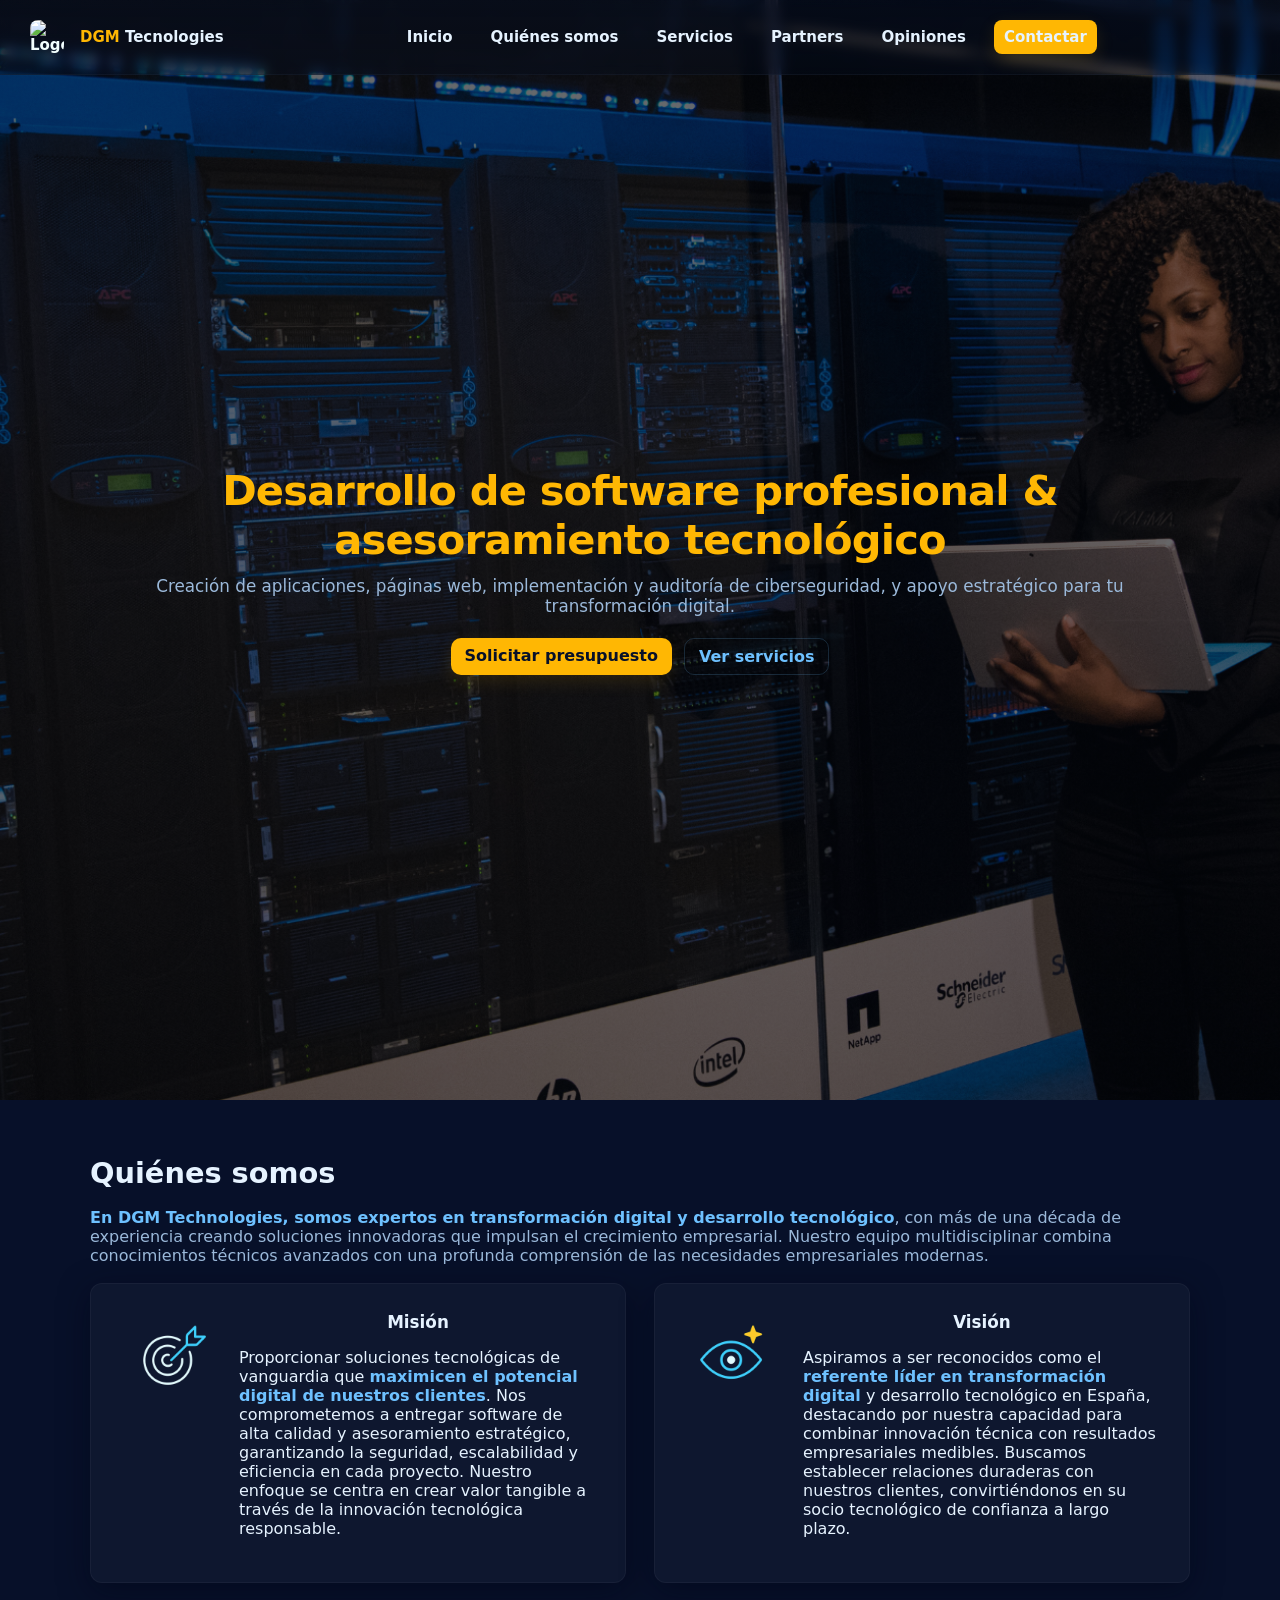
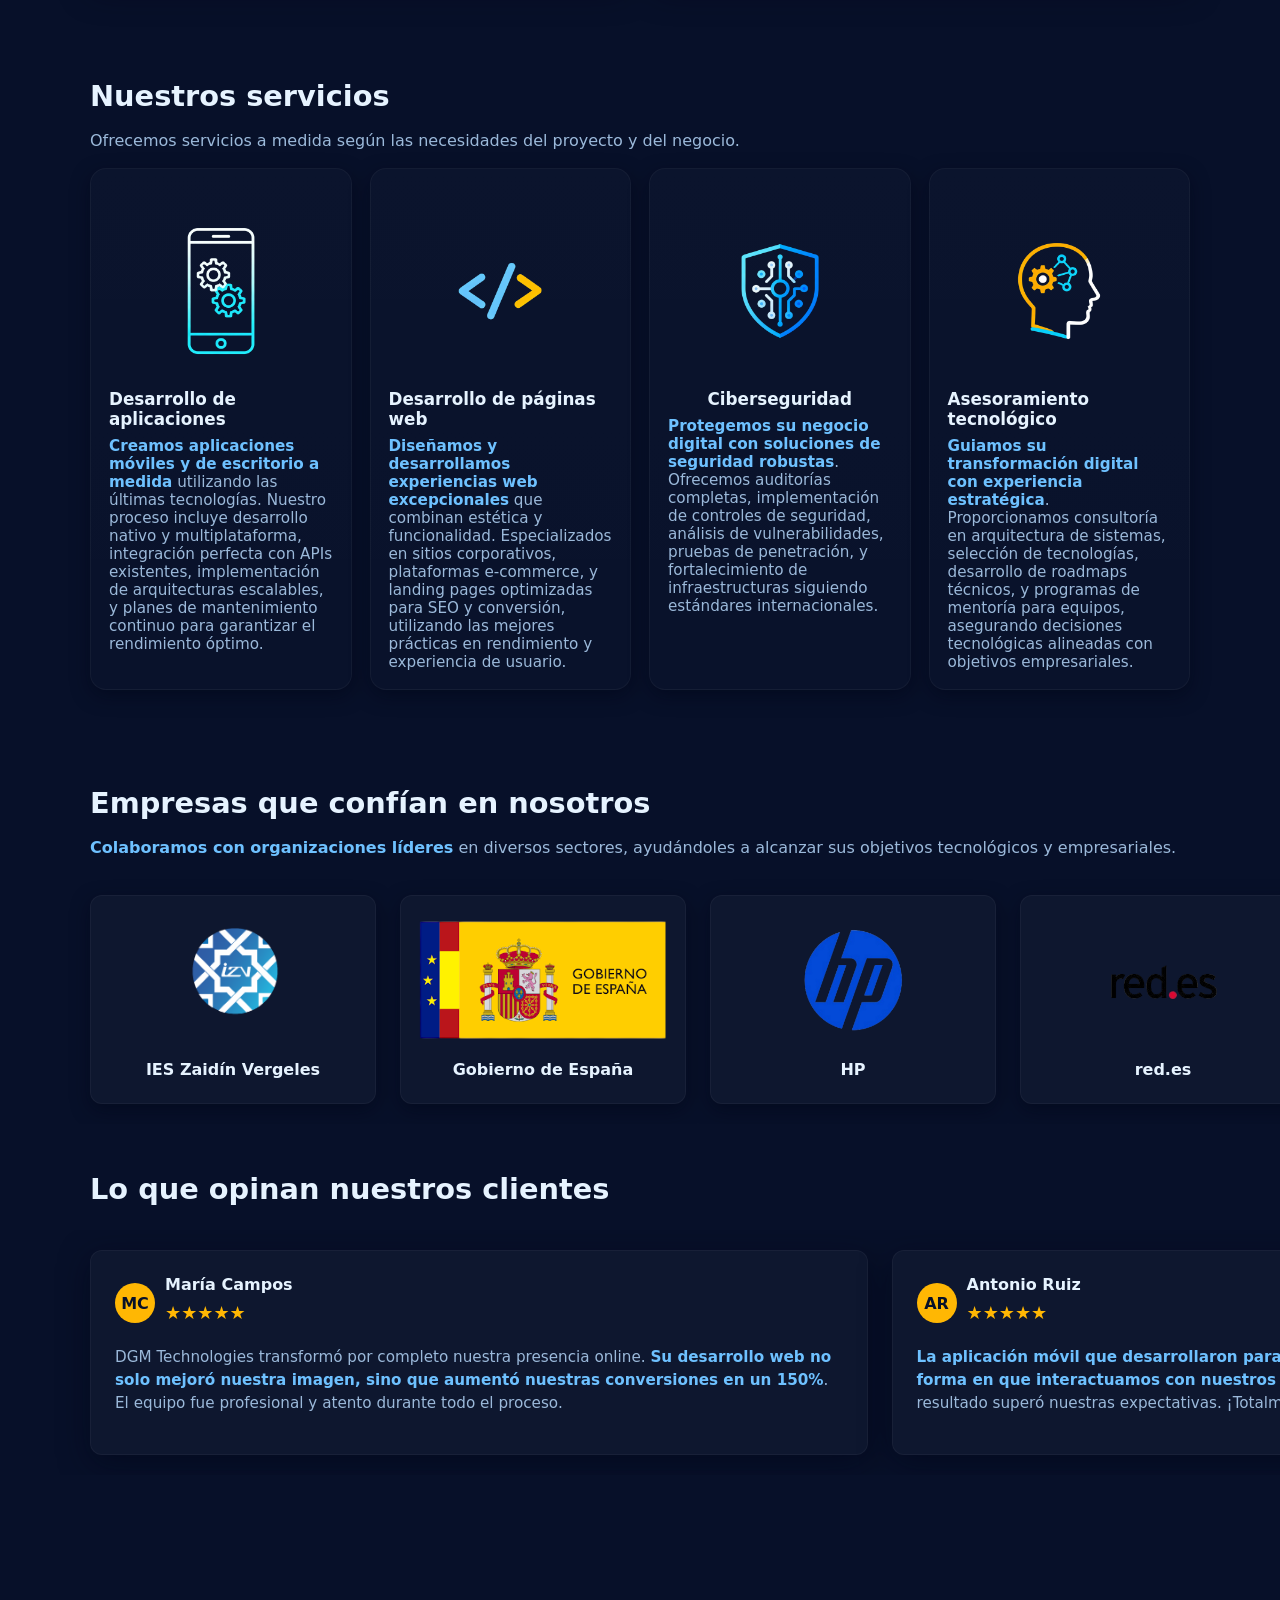
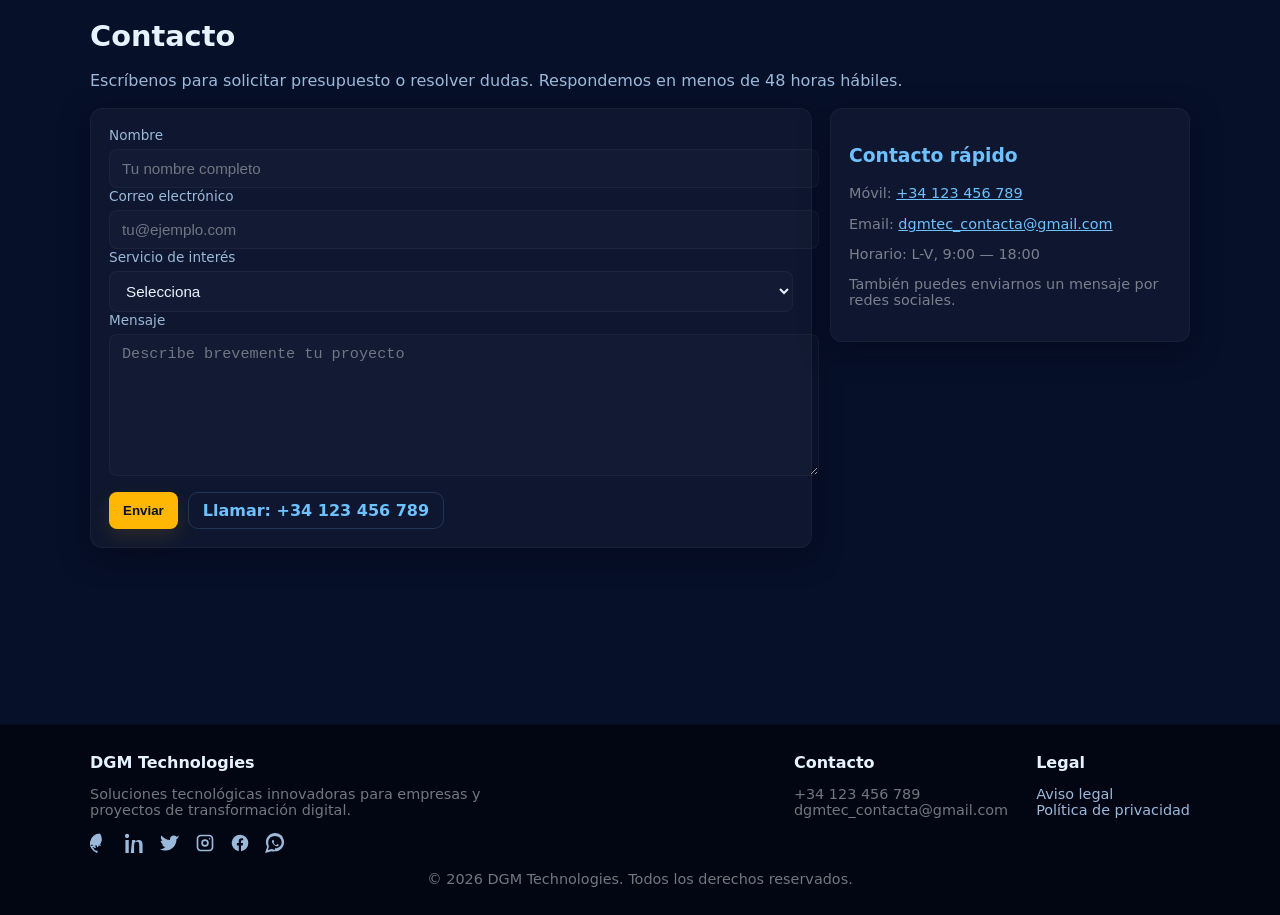
==== index.html @ 57ade490 "Se añaden animaciones en la cabecera y al hacer scroll apareceindo las secciones" ====
<!DOCTYPE html>
<html lang="es">
<head>
    <meta charset="utf-8" />
    <meta name="viewport" content="width=device-width,initial-scale=1" />
    <title>Desarrollador de Software — Servicios Profesionales</title>
    <meta name="description" content="Desarrollador de software: desarrollo de aplicaciones, páginas web, ciberseguridad y asesoramiento tecnológico."/>
    <style>
        :root{
            /* Dark theme with mustard and sky-blue accents */
            --bg: #071029;              /* profundo azul marino oscuro */
            --panel: rgba(255,255,255,0.03);
            --border: rgba(255,255,255,0.04);
            --text: #e6f3ff;           /* texto principal muy claro */
            --muted: #9bb9da;          /* texto secundario (celeste suave) */
            --accent: #ffb703;         /* mostaza (primario) */
            --accent-2: #6ec1ff;       /* celeste (secundario) */
            --brand-dark: #071029;
            font-family: Inter, system-ui, -apple-system, "Segoe UI", Roboto, "Helvetica Neue", Arial;
        }

        html { scroll-behavior: smooth; }
        body { margin:0; color:var(--text); background:var(--bg); -webkit-font-smoothing:antialiased; }

        /* NAV */
        .nav{
            position:fixed; left:0; right:0; top:0; z-index:40;
            display:flex; align-items:center; justify-content:space-between;
            padding:12px 20px;
            background: linear-gradient(180deg, rgba(7,16,36,0.55), rgba(7,16,36,0.35));
            border-bottom: 1px solid rgba(255,255,255,0.03);
            backdrop-filter: blur(6px);
        }
        .nav .brand{ display:flex; align-items:center; gap:10px; font-weight:800; color:var(--text); text-decoration:none; }
        .nav .brand img{ width:34px; height:34px; border-radius:8px; object-fit:cover; filter:brightness(1.05) saturate(0.9); }
        .nav-inner{ display:flex; gap:18px; align-items:center; }
        .nav a{ color:var(--text); text-decoration:none; padding:8px 10px; border-radius:8px; font-weight:600; font-size:15px; }
        .nav a:hover{ background: rgba(110,193,255,0.08); color:var(--accent-2); }
        .cta-btn{
            background:var(--accent); color:var(--brand-dark); padding:8px 14px; border-radius:10px; text-decoration:none; font-weight:700;
            box-shadow: 0 6px 18px rgba(255,183,3,0.12);
        }

        /* HERO */
        .hero{
            min-height:100vh; display:flex; align-items:center; justify-content:center;
            color:var(--text); text-align:center; padding:120px 20px 80px;
            background-image:
                linear-gradient(180deg, rgba(3,6,12,0.6), rgba(3,6,12,0.6)),
                url('./images/cabecera.png');
            background-size:cover; background-position:center;
            background-repeat:no-repeat;
        }
        .hero .container{ max-width:1000px; }
        .hero h1{ font-size:clamp(1.6rem,4vw,2.6rem); margin:0 0 12px; font-weight:800; letter-spacing:-0.02em; color:var(--text); }
        .hero p{ margin:0 0 22px; color:var(--muted); font-size:1.05rem; }
        .hero .actions{ display:flex; gap:12px; justify-content:center; flex-wrap:wrap; }
        .ghost-btn{
            padding:8px 14px; border-radius:10px; border:1px solid rgba(110,193,255,0.18); color:var(--accent-2); text-decoration:none;
            background: transparent; font-weight:600;
        }

        /* SECTIONS */
        main{ padding:48px 20px; max-width:1100px; margin: -40px auto 80px; color:var(--text); }
        section{ padding:48px 0; }
    h2{ margin:0 0 18px; font-size:1.8rem; color:var(--text); }
        p.lead{ color:var(--muted); margin:0 0 18px; }

        /* ABOUT */
        .about{ display:flex; gap:28px; align-items:center; flex-wrap:wrap; }
        .about .card{
            background:var(--panel); padding:28px; border-radius:12px;
            box-shadow:0 8px 30px rgba(2,6,23,0.5);
            border: 1px solid var(--border); flex:1 1 420px; color:var(--text);
            display: flex; align-items: flex-start; gap: 24px;
        }
        .about .card .card-content {
            flex: 1;
        }
        .about .card .card-logo {
            width: 96px;
            height: 96px;
            object-fit: contain;
        }

        /* SERVICES */
        .services-grid{ display:grid; grid-template-columns:repeat(auto-fit,minmax(220px,1fr)); gap:18px; }
        .service{
            background:linear-gradient(180deg, rgba(255,255,255,0.02), rgba(255,255,255,0.01));
            padding:28px 18px 18px 18px; border-radius:16px; box-shadow:0 6px 18px rgba(2,6,23,0.5);
            border:1px solid var(--border);
            display:flex; flex-direction:column; align-items:center; min-height:260px;
        }
        .service-logo{
            width:192px; height:192px; object-fit:contain; margin-bottom:2px; margin-top:-2px;
            display:block;
        }
    .service h3{ margin:0 0 8px; font-size:1.05rem; color:var(--text); }
    .card h3{ margin:0 0 8px; font-size:1.05rem; color:var(--text); text-align:center; }
        .service p{ margin:0; color:var(--muted); font-size:0.95rem; }

        /* PARTNERS */
        .partners-container {
            position: relative;
            overflow: hidden;
            padding: 20px 0;
            margin-left: calc(-50vw + 50%);
            margin-right: calc(-50vw + 50%);
            width: 100vw;
        }
        .partners-slider {
            display: flex;
            gap: 24px;
            transition: transform 0.5s ease;
            width: 100%;
            padding: 0 calc((100vw - 1100px) / 2);
        }
        .partner {
            flex: 0 0 calc(20% - 20px);
            min-width: 200px;
            background: var(--panel);
            padding: 24px;
            border-radius: 12px;
            box-shadow: 0 6px 18px rgba(2,6,23,0.5);
            border: 1px solid var(--border);
            text-align: center;
            display: flex;
            flex-direction: column;
            align-items: center;
            justify-content: center;
        }
        .partner img {
            height: 120px;
            width: auto;
            object-fit: contain;
            margin-bottom: 12px;
            transition: transform 0.3s ease;
        }
        .partner:hover img {
            transform: scale(1.05);
        }
        .partner-name {
            color: var(--text);
            font-weight: 600;
            margin-top: 8px;
        }

        @keyframes slidePartners {
            from { transform: translateX(calc(-20% * 14)); }
            to { transform: translateX(0); }
        }

        .partners-slider {
            animation: slidePartners 84s linear infinite;
        }
        .partners-slider:hover {
            animation-play-state: paused;
        }

        /* CONTACT */
        .contact-grid{ display:grid; grid-template-columns:1fr 360px; gap:18px; align-items:start; }
        form{ background:var(--panel); padding:18px; border-radius:12px; box-shadow:0 8px 28px rgba(2,6,23,0.5); border:1px solid var(--border); color:var(--text); }
        label{ display:block; font-size:0.85rem; margin-bottom:6px; color:var(--muted); }
        input, textarea, select {
            width:100%; padding:10px 12px; border:1px solid rgba(255,255,255,0.04);
            border-radius:8px; font-size:0.95rem; background: rgba(255,255,255,0.02); color:var(--text);
        }
        input::placeholder, textarea::placeholder { color: rgba(255,255,255,0.4); }
        textarea{ min-height:120px; resize:vertical; }
        .form-actions{ display:flex; gap:10px; margin-top:12px; }
        .submit{
            background:var(--accent); color:var(--brand-dark); padding:10px 14px; border-radius:8px; border:0; cursor:pointer; font-weight:700;
            box-shadow: 0 8px 20px rgba(255,183,3,0.12);
        }

        /* REVIEWS */
        .reviews-container {
            margin: 24px 0 48px;
            overflow: hidden;
            position: relative;
            margin-left: calc(-50vw + 50%);
            margin-right: calc(-50vw + 50%);
            width: 100vw;
        }
        .reviews-slider {
            display: flex;
            gap: 24px;
            padding: 20px calc((100vw - 1100px) / 2);
            transition: transform 0.5s ease;
            width: fit-content;
        }
        .review-card {
            flex: 0 0 calc(25% - 18px);
            min-width: 260px;
            background: var(--panel);
            padding: 24px;
            border-radius: 12px;
            box-shadow: 0 8px 30px rgba(2,6,23,0.5);
            border: 1px solid var(--border);
        }
        @keyframes slideReviews {
            0% { transform: translateX(0); }
            100% { transform: translateX(calc(-25% * 6 - 24px * 6)); }
        }
        .reviews-slider {
            animation: slideReviews 72s linear infinite;
        }
        .reviews-slider:hover {
            animation-play-state: paused;
        }
        .review-header {
            display: flex;
            align-items: center;
            gap: 10px;
            margin-bottom: 12px;
        }
        .review-avatar {
            width: 40px;
            height: 40px;
            border-radius: 50%;
            background: var(--accent);
            display: flex;
            align-items: center;
            justify-content: center;
            color: var(--brand-dark);
            font-weight: bold;
        }
        .review-stars {
            color: var(--accent);
            font-size: 18px;
            margin: 8px 0;
        }
        .review-text {
            color: var(--muted);
            font-size: 0.95rem;
            line-height: 1.5;
        }
        .highlight {
            color: var(--accent-2);
            font-weight: 600;
        }

        /* FOOTER */
        footer{ background:#020613; color:var(--muted); padding:28px 20px; margin-top:36px; border-top:1px solid rgba(255,255,255,0.02); }
        .footer-grid{ max-width:1100px; margin:0 auto; display:flex; gap:20px; flex-wrap:wrap; justify-content:space-between; }
        .social a{ color:var(--muted); text-decoration:none; margin-right:10px; display:inline-block; }
        .small{ color:rgba(255,255,255,0.45); font-size:0.9rem; }

        /* RESPONSIVE NAV */
        .menu-toggle{ display:none; background:transparent; border:0; color:var(--text); font-size:20px; }
        @media (max-width:880px){
            .nav-inner{ display:none; position:fixed; top:60px; right:14px; background:rgba(3,6,12,0.95); padding:12px; border-radius:10px; flex-direction:column; min-width:180px; border:1px solid rgba(255,255,255,0.03); }
            .menu-toggle{ display:block; }
            .nav.open .nav-inner{ display:flex; }
            main{ margin-top:20px; }
            .contact-grid{ grid-template-columns:1fr; }
        }

        /* Animations */
        @keyframes fadeIn {
            from {
                opacity: 0;
                filter: blur(10px);
                transform: translateY(20px);
            }
            to {
                opacity: 1;
                filter: blur(0);
                transform: translateY(0);
            }
        }

        .hero h1 {
            opacity: 0;
            animation: fadeIn 1s ease forwards;
            animation-delay: 0.5s;
        }

        .hero p {
            opacity: 0;
            animation: fadeIn 1s ease forwards;
            animation-delay: 0.8s;
        }

        .hero .actions {
            opacity: 0;
            animation: fadeIn 1s ease forwards;
            animation-delay: 1.1s;
        }

        .fade-in-section {
            opacity: 0;
            transform: translateY(30px);
            transition: opacity 2.4s ease, transform 2.4s ease;
        }

        .fade-in-section.is-visible {
            opacity: 1;
            transform: translateY(0);
        }

        /* small tweaks */
        a { color:var(--accent-2); }
        .brand-tag { color:var(--accent); font-weight:700; }
    </style>
</head>
<body>
    <header class="nav" id="top">
        <div class="nav-inner-left" style="display:flex;align-items:center;gap:12px;">
            <a class="brand" href="#home" aria-label="Inicio">
                <img src="https://images.unsplash.com/photo-1542744173-8e7e53415bb0?q=80&w=200&auto=format&fit=crop&ixlib=rb-4.0.3&s=2b7b8e18c4c3b8cb0b4b6a4f7a3e8b6d" alt="Logo">
                <span style="display:inline-block;margin-left:6px;color:var(--text)"><span style="color:var(--accent);font-weight:800">DGM</span> Tecnologies</span>
            </a>
        </div>

        <nav class="nav-inner" role="navigation" aria-label="Menú principal">
            <a href="#home">Inicio</a>
            <a href="#about">Quiénes somos</a>
            <a href="#services">Servicios</a>
            <a href="#partners">Partners</a>
            <a href="#reviews">Opiniones</a>
            <a href="#contact" class="cta-btn">Contactar</a>
        </nav>

        <div style="display:flex;gap:10px;align-items:center;">
            <button class="menu-toggle" aria-expanded="false" aria-label="Abrir menú" onclick="document.querySelector('.nav').classList.toggle('open'); toggleMenuBtn(this);">☰</button>
        </div>
    </header>

    <section id="home" class="hero" aria-label="Hero">
        <div class="container">
            <h1 style="color:var(--accent)">Desarrollo de software profesional & asesoramiento tecnológico</h1>
            <p>Creación de aplicaciones, páginas web, implementación y auditoría de ciberseguridad, y apoyo estratégico para tu transformación digital.</p>
            <div class="actions">
                <a class="cta-btn" href="#contact">Solicitar presupuesto</a>
                <a class="ghost-btn" href="#services">Ver servicios</a>
            </div>
        </div>
    </section>

    <main>
        <section id="about" aria-labelledby="about-title" class="fade-in-section">
            <h2 id="about-title">Quiénes somos</h2>
            <p class="lead"><span class="highlight" style="color:var(--accent-2)">En DGM Technologies, somos expertos en transformación digital y desarrollo tecnológico</span>, con más de una década de experiencia creando soluciones innovadoras que impulsan el crecimiento empresarial. Nuestro equipo multidisciplinar combina conocimientos técnicos avanzados con una profunda comprensión de las necesidades empresariales modernas.</p>
            <div class="about">
                <div class="card">
                    <img src="./images/mision.png" alt="Logo Misión" class="card-logo">
                    <div class="card-content">
                        <h3 style="color:var(--text)">Misión</h3>
                        <p>Proporcionar soluciones tecnológicas de vanguardia que <span class="highlight" style="color:var(--accent-2)">maximicen el potencial digital de nuestros clientes</span>. Nos comprometemos a entregar software de alta calidad y asesoramiento estratégico, garantizando la seguridad, escalabilidad y eficiencia en cada proyecto. Nuestro enfoque se centra en crear valor tangible a través de la innovación tecnológica responsable.</p>
                    </div>
                </div>
                <div class="card">
                    <img src="./images/vision.png" alt="Logo Visión" class="card-logo">
                    <div class="card-content">
                        <h3 style="color:var(--text)">Visión</h3>
                        <p>Aspiramos a ser reconocidos como el <span class="highlight" style="color:var(--accent-2)">referente líder en transformación digital</span> y desarrollo tecnológico en España, destacando por nuestra capacidad para combinar innovación técnica con resultados empresariales medibles. Buscamos establecer relaciones duraderas con nuestros clientes, convirtiéndonos en su socio tecnológico de confianza a largo plazo.</p>
                    </div>
                </div>
            </div>
        </section>

        <section id="services" aria-labelledby="services-title" class="fade-in-section">
                <h2 id="services-title">Nuestros servicios</h2>
            <p class="lead">Ofrecemos servicios a medida según las necesidades del proyecto y del negocio.</p>
            <div class="services-grid">
                <article class="service" aria-labelledby="s1">
                    <img src="./images/logo_app.png" alt="Logo Desarrollo de aplicaciones" class="service-logo" />
                    <h3 id="s1">Desarrollo de aplicaciones</h3>
                    <p><span class="highlight" style="color:var(--accent-2)">Creamos aplicaciones móviles y de escritorio a medida</span> utilizando las últimas tecnologías. Nuestro proceso incluye desarrollo nativo y multiplataforma, integración perfecta con APIs existentes, implementación de arquitecturas escalables, y planes de mantenimiento continuo para garantizar el rendimiento óptimo.</p>
                </article>
                <article class="service" aria-labelledby="s2">
                    <img src="./images/logo_web.png" alt="Logo Desarrollo de páginas web" class="service-logo" />
                    <h3 id="s2">Desarrollo de páginas web</h3>
                    <p><span class="highlight" style="color:var(--accent-2)">Diseñamos y desarrollamos experiencias web excepcionales</span> que combinan estética y funcionalidad. Especializados en sitios corporativos, plataformas e-commerce, y landing pages optimizadas para SEO y conversión, utilizando las mejores prácticas en rendimiento y experiencia de usuario.</p>
                </article>
                <article class="service" aria-labelledby="s3">
                    <img src="./images/logo_seg.png" alt="Logo Ciberseguridad" class="service-logo" />
                    <h3 id="s3">Ciberseguridad</h3>
                    <p><span class="highlight" style="color:var(--accent-2)">Protegemos su negocio digital con soluciones de seguridad robustas</span>. Ofrecemos auditorías completas, implementación de controles de seguridad, análisis de vulnerabilidades, pruebas de penetración, y fortalecimiento de infraestructuras siguiendo estándares internacionales.</p>
                </article>
                <article class="service" aria-labelledby="s4">
                    <img src="./images/logo_aseso.png" alt="Logo Asesoramiento tecnológico" class="service-logo" />
                    <h3 id="s4">Asesoramiento tecnológico</h3>
                    <p><span class="highlight" style="color:var(--accent-2)">Guiamos su transformación digital con experiencia estratégica</span>. Proporcionamos consultoría en arquitectura de sistemas, selección de tecnologías, desarrollo de roadmaps técnicos, y programas de mentoría para equipos, asegurando decisiones tecnológicas alineadas con objetivos empresariales.</p>
                </article>
            </div>
        </section>

        <section id="partners" aria-labelledby="partners-title" class="fade-in-section">
            <h2 id="partners-title">Empresas que confían en nosotros</h2>
            <p class="lead"><span class="highlight" style="color:var(--accent-2)">Colaboramos con organizaciones líderes</span> en diversos sectores, ayudándoles a alcanzar sus objetivos tecnológicos y empresariales.</p>
            <div class="partners-container">
                <div class="partners-slider">
                    <!-- Original partners -->
                    <div class="partner">
                        <img src="./images/zv.png" alt="IES Zaidín Vergeles">
                        <div class="partner-name">IES Zaidín Vergeles</div>
                    </div>
                    <div class="partner">
                        <img src="./images/gob.png" alt="Gobierno de España">
                        <div class="partner-name">Gobierno de España</div>
                    </div>
                    <div class="partner">
                        <img src="./images/hp.png" alt="HP">
                        <div class="partner-name">HP</div>
                    </div>
                    <div class="partner">
                        <img src="./images/red.png" alt="red.es">
                        <div class="partner-name">red.es</div>
                    </div>
                    <div class="partner">
                        <img src="./images/ugr.png" alt="UGR">
                        <div class="partner-name">UGR</div>
                    </div>
                    <div class="partner">
                        <img src="./images/mercadona.png" alt="Mercadona">
                        <div class="partner-name">Mercadona</div>
                    </div>
                    <div class="partner">
                        <img src="./images/movistar.png" alt="Movistar">
                        <div class="partner-name">Movistar</div>
                    </div>
                    <div class="partner">
                        <img src="./images/xataca.png" alt="Xataca">
                        <div class="partner-name">Xataca</div>
                    </div>
                    <div class="partner">
                        <img src="./images/aws.png" alt="AWS">
                        <div class="partner-name">AWS</div>
                    </div>
                    <div class="partner">
                        <img src="./images/avast.png" alt="Avast">
                        <div class="partner-name">Avast</div>
                    </div>
                    <div class="partner">
                        <img src="./images/cisco.png" alt="Cisco">
                        <div class="partner-name">Cisco</div>
                    </div>
                    <div class="partner">
                        <img src="./images/intel.png" alt="Intel">
                        <div class="partner-name">Intel</div>
                    </div>
                    <div class="partner">
                        <img src="./images/tsystems.png" alt="T-Systems">
                        <div class="partner-name">T-Systems</div>
                    </div>
                    <div class="partner">
                        <img src="./images/prosegur.png" alt="Prosegur Alarmas">
                        <div class="partner-name">Prosegur Alarmas</div>
                    </div>
                    <!-- Duplicate first few partners for smooth infinite scroll -->
                    <div class="partner">
                        <img src="./images/zv.png" alt="IES Zaidín Vergeles">
                        <div class="partner-name">IES Zaidín Vergeles</div>
                    </div>
                    <div class="partner">
                        <img src="./images/gob.png" alt="Gobierno de España">
                        <div class="partner-name">Gobierno de España</div>
                    </div>
                    <div class="partner">
                        <img src="./images/hp.png" alt="HP">
                        <div class="partner-name">HP</div>
                    </div>
                    <div class="partner">
                        <img src="./images/red.png" alt="red.es">
                        <div class="partner-name">red.es</div>
                    </div>
                </div>
            </div>

            <h2 id="reviews" style="margin-top: 48px;">Lo que opinan nuestros clientes</h2>
            <div class="reviews-container">
                <div class="reviews-slider">
                    <div class="review-card">
                        <div class="review-header">
                            <div class="review-avatar">MC</div>
                            <div>
                                <strong>María Campos</strong>
                                <div class="review-stars">★★★★★</div>
                            </div>
                        </div>
                        <p class="review-text">DGM Technologies transformó por completo nuestra presencia online. <span class="highlight">Su desarrollo web no solo mejoró nuestra imagen, sino que aumentó nuestras conversiones en un 150%</span>. El equipo fue profesional y atento durante todo el proceso.</p>
                    </div>
                    <div class="review-card">
                        <div class="review-header">
                            <div class="review-avatar">AR</div>
                            <div>
                                <strong>Antonio Ruiz</strong>
                                <div class="review-stars">★★★★★</div>
                            </div>
                        </div>
                        <p class="review-text"><span class="highlight">La aplicación móvil que desarrollaron para nuestra empresa ha revolucionado la forma en que interactuamos con nuestros clientes</span>. El proceso fue transparente y el resultado superó nuestras expectativas. ¡Totalmente recomendados!</p>
                    </div>
                    <div class="review-card">
                        <div class="review-header">
                            <div class="review-avatar">LP</div>
                            <div>
                                <strong>Laura Pérez</strong>
                                <div class="review-stars">★★★★½</div>
                            </div>
                        </div>
                        <p class="review-text">Su servicio de ciberseguridad es excepcional. <span class="highlight">Identificaron vulnerabilidades críticas que no habíamos detectado y nos ayudaron a implementar medidas de protección efectivas</span>. Su experiencia en seguridad es invaluable.</p>
                    </div>
                    <div class="review-card">
                        <div class="review-header">
                            <div class="review-avatar">JM</div>
                            <div>
                                <strong>José Martínez</strong>
                                <div class="review-stars">★★★★★</div>
                            </div>
                        </div>
                        <p class="review-text">El asesoramiento tecnológico de DGM Tec fue crucial para nuestra transformación digital. <span class="highlight">Sus recomendaciones nos ayudaron a optimizar procesos y reducir costos operativos en un 30%</span>. Su visión estratégica es extraordinaria.</p>
                    </div>
                    <div class="review-card">
                        <div class="review-header">
                            <div class="review-avatar">PL</div>
                            <div>
                                <strong>Patricia López</strong>
                                <div class="review-stars">★★★☆☆</div>
                            </div>
                        </div>
                        <p class="review-text"><span class="highlight">Un equipo comprometido con resultados, aunque algunos procesos tomaron más tiempo del esperado</span>. La calidad del trabajo es buena pero la planificación podría mejorar.</p>
                    </div>
                    <div class="review-card">
                        <div class="review-header">
                            <div class="review-avatar">RV</div>
                            <div>
                                <strong>Roberto Vázquez</strong>
                                <div class="review-stars">★★★☆☆</div>
                            </div>
                        </div>
                        <p class="review-text">Buenos resultados en general, con <span class="highlight">espacio para mejorar en tiempos de entrega y comunicación durante el desarrollo</span>. El producto final cumple con lo esperado.</p>
                    </div>
                    <!-- Duplicate cards for smooth infinite scroll -->
                    <div class="review-card">
                        <div class="review-header">
                            <div class="review-avatar">MC</div>
                            <div>
                                <strong>María Campos</strong>
                                <div class="review-stars">★★★★★</div>
                            </div>
                        </div>
                        <p class="review-text">DGM Technologies transformó por completo nuestra presencia online. <span class="highlight">Su desarrollo web no solo mejoró nuestra imagen, sino que aumentó nuestras conversiones en un 150%</span>. El equipo fue profesional y atento durante todo el proceso.</p>
                    </div>
                    <div class="review-card">
                        <div class="review-header">
                            <div class="review-avatar">AR</div>
                            <div>
                                <strong>Antonio Ruiz</strong>
                                <div class="review-stars">★★★★★</div>
                            </div>
                        </div>
                        <p class="review-text"><span class="highlight">La aplicación móvil que desarrollaron para nuestra empresa ha revolucionado la forma en que interactuamos con nuestros clientes</span>. El proceso fue transparente y el resultado superó nuestras expectativas. ¡Totalmente recomendados!</p>
                    </div>
                    <div class="review-card">
                        <div class="review-header">
                            <div class="review-avatar">LP</div>
                            <div>
                                <strong>Laura Pérez</strong>
                                <div class="review-stars">★★★★½</div>
                            </div>
                        </div>
                        <p class="review-text">Su servicio de ciberseguridad es excepcional. <span class="highlight">Identificaron vulnerabilidades críticas que no habíamos detectado y nos ayudaron a implementar medidas de protección efectivas</span>. Su experiencia en seguridad es invaluable.</p>
                    </div>
                </div>
            </div>
        </section>

        <section id="contact" aria-labelledby="contact-title" class="fade-in-section">
            <h2 id="contact-title">Contacto</h2>
            <p class="lead">Escríbenos para solicitar presupuesto o resolver dudas. Respondemos en menos de 48 horas hábiles.</p>

            <div class="contact-grid">
                <form onsubmit="handleSubmit(event)" aria-label="Formulario de contacto">
                    <label for="name">Nombre</label>
                    <input id="name" name="name" required placeholder="Tu nombre completo">

                    <label for="email">Correo electrónico</label>
                    <input id="email" name="email" type="email" required placeholder="tu@ejemplo.com">

                    <label for="service">Servicio de interés</label>
                    <select id="service" name="service" required>
                        <option value="">Selecciona</option>
                        <option>Desarrollo de aplicaciones</option>
                        <option>Desarrollo web</option>
                        <option>Ciberseguridad</option>
                        <option>Asesoramiento tecnológico</option>
                    </select>

                    <label for="message">Mensaje</label>
                    <textarea id="message" name="message" placeholder="Describe brevemente tu proyecto" required></textarea>

                    <div class="form-actions">
                        <button type="submit" class="submit">Enviar</button>
                        <a class="ghost-btn" href="tel:+34123456789">Llamar: +34 123 456 789</a>
                    </div>
                </form>

                <aside style="background:var(--panel); padding:18px; border-radius:12px; box-shadow:0 8px 28px rgba(2,6,23,0.5); border:1px solid var(--border);">
                    <h3 style="color:var(--accent-2)">Contacto rápido</h3>
                    <p class="small">Móvil: <a href="tel:+34123456789">+34 123 456 789</a></p>
                    <p class="small">Email: <a href="mailto:dgmtec_contacta@gmail.com">dgmtec_contacta@gmail.com</a></p>
                    <p class="small">Horario: L-V, 9:00 — 18:00</p>
                    <p style="margin-top:10px;" class="small">También puedes enviarnos un mensaje por redes sociales.</p>
                </aside>
            </div>
        </section>
    </main>

    <footer>
        <div class="footer-grid">
            <div style="max-width:420px;">
                <strong style="color:var(--text);">DGM Technologies</strong>
                <p class="small">Soluciones tecnológicas innovadoras para empresas y proyectos de transformación digital.</p>
                <div class="social" aria-label="Redes sociales">
                    <a href="#" aria-label="GitHub">
                        <svg width="20" height="20" viewBox="0 0 24 24" fill="currentColor" style="vertical-align:middle; color:var(--muted)"><path d="M12 .5a12 12 0 00-3.8 23.4c.6.1.8-.3.8-.6v-2.2c-3.3.7-4-1.6-4-1.6-.6-1.5-1.4-1.9-1.4-1.9-1.1-.8.1-.8.1-.8 1.2.1 1.9 1.2 1.9 1.2 1 .1 1.6-.8 1.9-1.3-.7-.1-1.5-.4-1.5-1.7 0-.4.1-.7.3-1-.3-.1-1.1-.4-2.3.9 0 0-.7-.2-2.2.9 0 0-.5-.2-.1-1.6 0 0 1.5-.5 3 .9 0 0 1.2-.1 2.5-.1s2.5.1 2.5.1c1.5-1.4 3-.9 3-.9.4 1.4-.1 1.6-.1 1.6-1.5-1.1-2.2-.9-2.2-.9-1.2-1.3-2-1-2.3-.9.2.3.3.6.3 1v1.5c0 .3.2.7.8.6A12 12 0 0012 .5z"/></svg>
                    </a>
                    <a href="#" aria-label="LinkedIn">
                        <svg width="20" height="20" viewBox="0 0 24 24" fill="currentColor" style="vertical-align:middle; color:var(--muted)"><path d="M4.98 3.5c0 1.38-1.12 2.5-2.5 2.5S0 4.88 0 3.5 1.12 1 2.5 1 4.98 2.12 4.98 3.5zM.5 8.5h4V24h-4zM8.5 8.5h3.84v2.12h.06c.54-1 1.86-2.12 3.84-2.12 4.1 0 4.86 2.7 4.86 6.21V24h-4V15.3c0-2.07-.04-4.74-2.88-4.74-2.88 0-3.32 2.24-3.32 4.57V24h-4z"/></svg>
                    </a>
                    <a href="#" aria-label="Twitter">
                        <svg width="20" height="20" viewBox="0 0 24 24" fill="currentColor" style="vertical-align:middle; color:var(--muted)"><path d="M23 3a10.9 10.9 0 01-3.14 1.53A4.48 4.48 0 0016.5 3c-2.5 0-4.5 2-4.5 4.5 0 .35.04.7.1 1.03C8.1 8.4 4.3 6.4 1.7 3.1c-.38.65-.6 1.42-.6 2.23 0 1.54.78 2.9 1.98 3.7A4.48 4.48 0 01.8 9.2v.05c0 2.16 1.54 3.97 3.6 4.38-.35.1-.72.14-1.1.14-.27 0-.54-.03-.8-.07.54 1.7 2.1 2.94 3.94 2.97A9 9 0 010 19.54 12.7 12.7 0 006.9 21c8.28 0 12.82-6.85 12.82-12.8 0-.2 0-.4-.02-.6A9.2 9.2 0 0023 3z"/></svg>
                    </a>
                    <a href="#" aria-label="Instagram">
                        <svg width="20" height="20" viewBox="0 0 24 24" fill="currentColor" style="vertical-align:middle; color:var(--muted)"><path d="M7 2C4.24 2 2 4.24 2 7v10c0 2.76 2.24 5 5 5h10c2.76 0 5-2.24 5-5V7c0-2.76-2.24-5-5-5H7zm10 2c1.66 0 3 1.34 3 3v10c0 1.66-1.34 3-3 3H7c-1.66 0-3-1.34-3-3V7c0-1.66 1.34-3 3-3h10zM12 7.5a4.5 4.5 0 100 9 4.5 4.5 0 000-9zm0 2a2.5 2.5 0 110 5 2.5 2.5 0 010-5zM17.5 6a.9.9 0 100 1.8.9.9 0 000-1.8z"/></svg>
                    </a>
                    <a href="#" aria-label="Facebook">
                        <svg width="20" height="20" viewBox="0 0 24 24" fill="currentColor" style="vertical-align:middle; color:var(--muted)"><path d="M22 12a10 10 0 10-11.5 9.9v-7h-2.2V12h2.2V9.8c0-2.2 1.3-3.4 3.3-3.4.95 0 1.95.17 1.95.17v2.15h-1.1c-1.08 0-1.42.67-1.42 1.35V12h2.42l-.39 2.9h-2.03v7A10 10 0 0022 12z"/></svg>
                    </a>
                    <a href="#" aria-label="WhatsApp">
                        <svg width="20" height="20" viewBox="0 0 24 24" fill="currentColor" style="vertical-align:middle; color:var(--muted)"><path d="M20.52 3.48A11.86 11.86 0 0012 .1C6.16.1 1.1 5.18 1.1 11c0 1.93.5 3.82 1.45 5.5L0 24l7.7-2.02A11.85 11.85 0 0012 22C17.84 22 22.9 16.92 22.9 11c0-1.87-.5-3.66-1.38-5.02zM12 20.2c-1.3 0-2.57-.34-3.68-.98l-.26-.16-4.58 1.2 1.24-4.46-.17-.29A8.05 8.05 0 013.9 11c0-4.12 3.35-7.5 8.1-7.5 2.16 0 4.18.82 5.72 2.31A7.8 7.8 0 0120 11c0 4.09-3.35 7.2-8 7.2zM16.3 14.1c-.22-.11-1.3-.64-1.5-.71-.2-.08-.34-.11-.48.11-.13.22-.5.71-.61.86-.11.15-.22.17-.43.06-.22-.11-.91-.33-1.74-1.07-.64-.57-1.07-1.28-1.19-1.5-.12-.22-.01-.34.1-.45.1-.09.22-.22.33-.33.11-.11.15-.19.22-.32.07-.13.03-.25-.02-.36-.06-.11-.48-1.16-.66-1.59-.17-.43-.35-.37-.48-.38-.12-.01-.26-.01-.4-.01-.13 0-.34.05-.52.25-.18.2-.69.67-.69 1.64s.71 1.9.81 2.04c.11.15 1.4 2.2 3.4 3.08 2.01.88 2.01.59 2.38.55.36-.05 1.3-.53 1.49-1.04.19-.5.19-.92.13-1.04-.06-.12-.22-.17-.44-.28z"/></svg>
                    </a>
                </div>
            </div>

            <div style="display:flex;gap:28px;flex-wrap:wrap;">
                <div>
                    <strong style="color:var(--text)">Contacto</strong>
                    <p class="small">+34 123 456 789<br>dgmtec_contacta@gmail.com</p>
                </div>
                <div>
                    <strong style="color:var(--text)">Legal</strong>
                    <p class="small"><a href="#" style="color:var(--muted);text-decoration:none;">Aviso legal</a><br><a href="#" style="color:var(--muted);text-decoration:none;">Política de privacidad</a></p>
                </div>
            </div>
        </div>
        <div style="text-align:center; margin-top:18px;" class="small">© <span id="year"></span> DGM Technologies. Todos los derechos reservados.</div>
    </footer>

    <script>
        // Toggle mobile menu button aria state
        function toggleMenuBtn(btn){
            const expanded = btn.getAttribute('aria-expanded') === 'true';
            btn.setAttribute('aria-expanded', !expanded);
        }

        // Simple submit handler (placeholder) — reemplazar con integración real.
        function handleSubmit(e){
            e.preventDefault();
            const form = e.target;
            const name = form.name.value.trim();
            const service = form.service.value;
            alert('Gracias ' + (name||'') + '. Tu mensaje ha sido recibido. Seleccionaste: ' + service);
            form.reset();
            location.hash = '#contact';
        }

        // Scroll animation
        function checkFadeElements() {
            const sections = document.querySelectorAll('.fade-in-section');
            sections.forEach(section => {
                const sectionTop = section.getBoundingClientRect().top;
                const windowHeight = window.innerHeight;
                
                if (sectionTop < windowHeight * 0.85) {
                    section.classList.add('is-visible');
                }
            });
        }

        // Check elements on load and scroll
        window.addEventListener('load', checkFadeElements);
        window.addEventListener('scroll', checkFadeElements);

        // Set year in footer
        document.getElementById('year').textContent = new Date().getFullYear();
    </script>
</body>
</html>
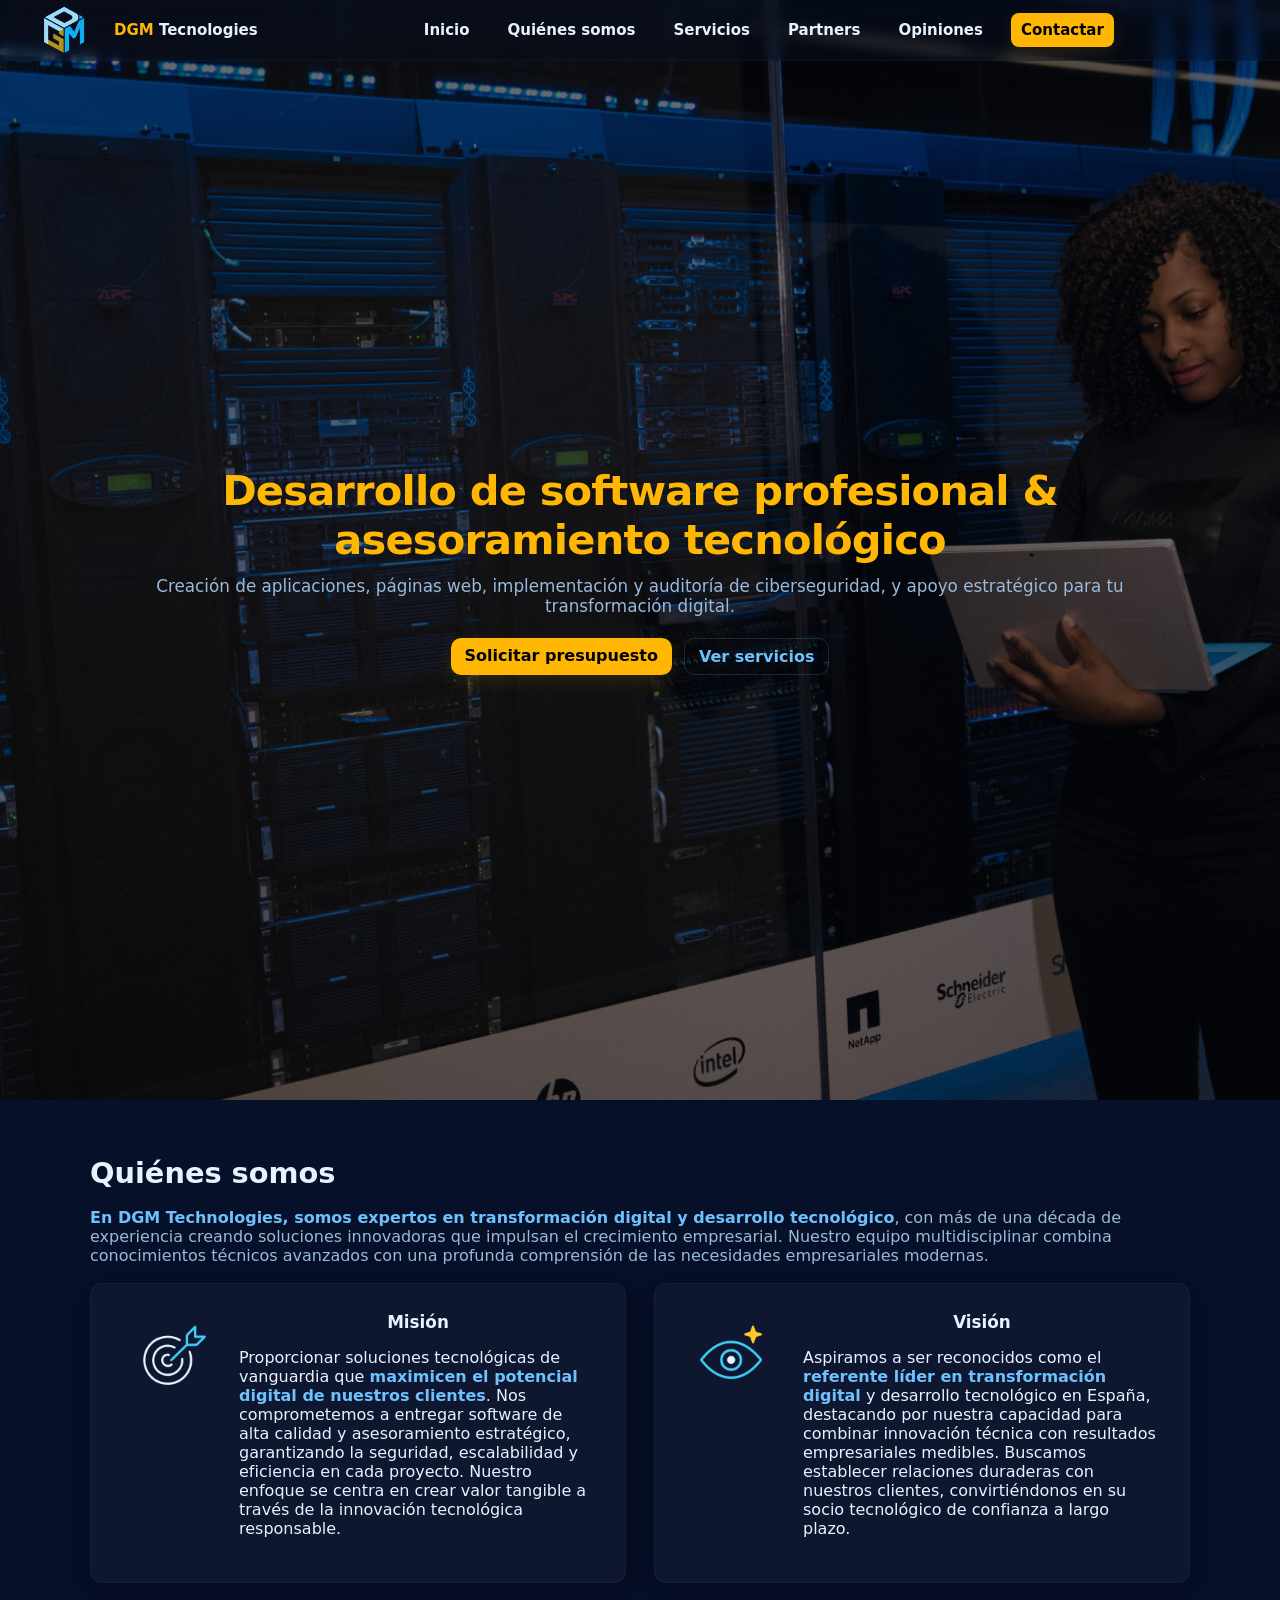
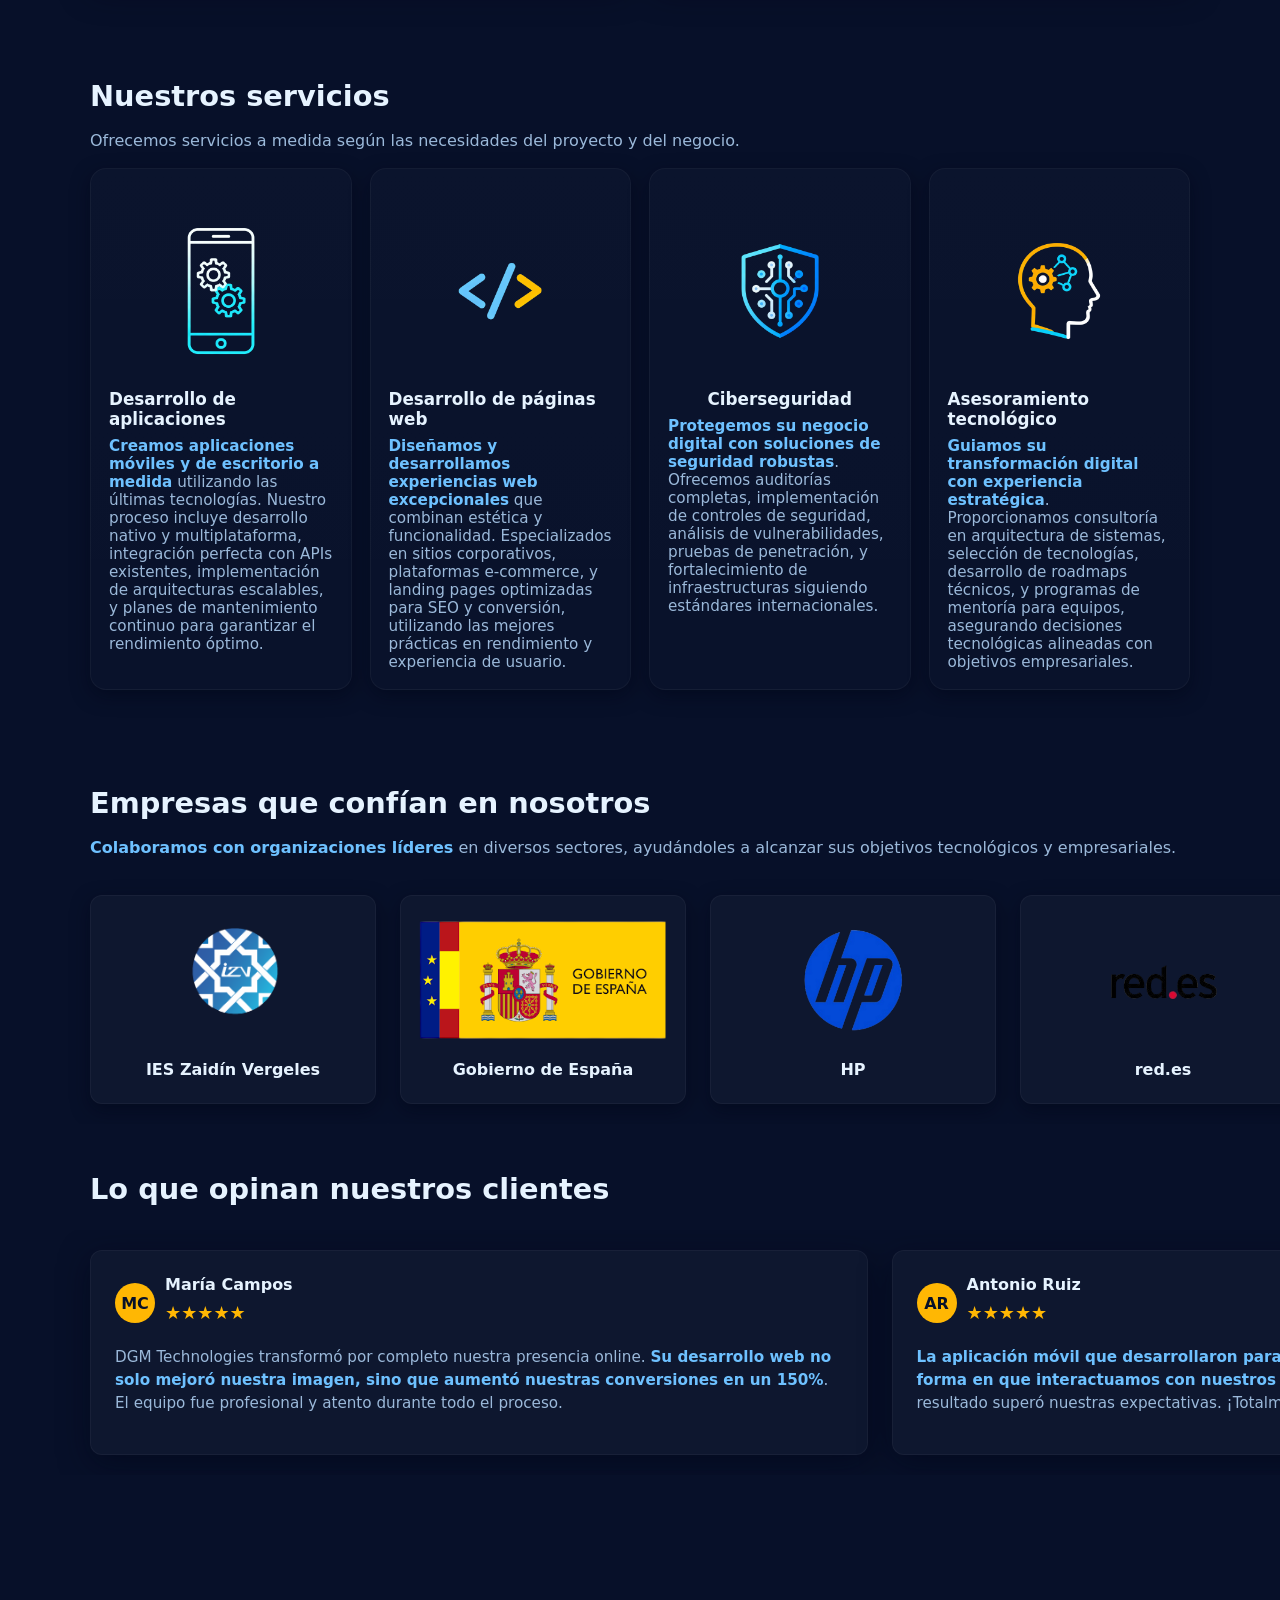
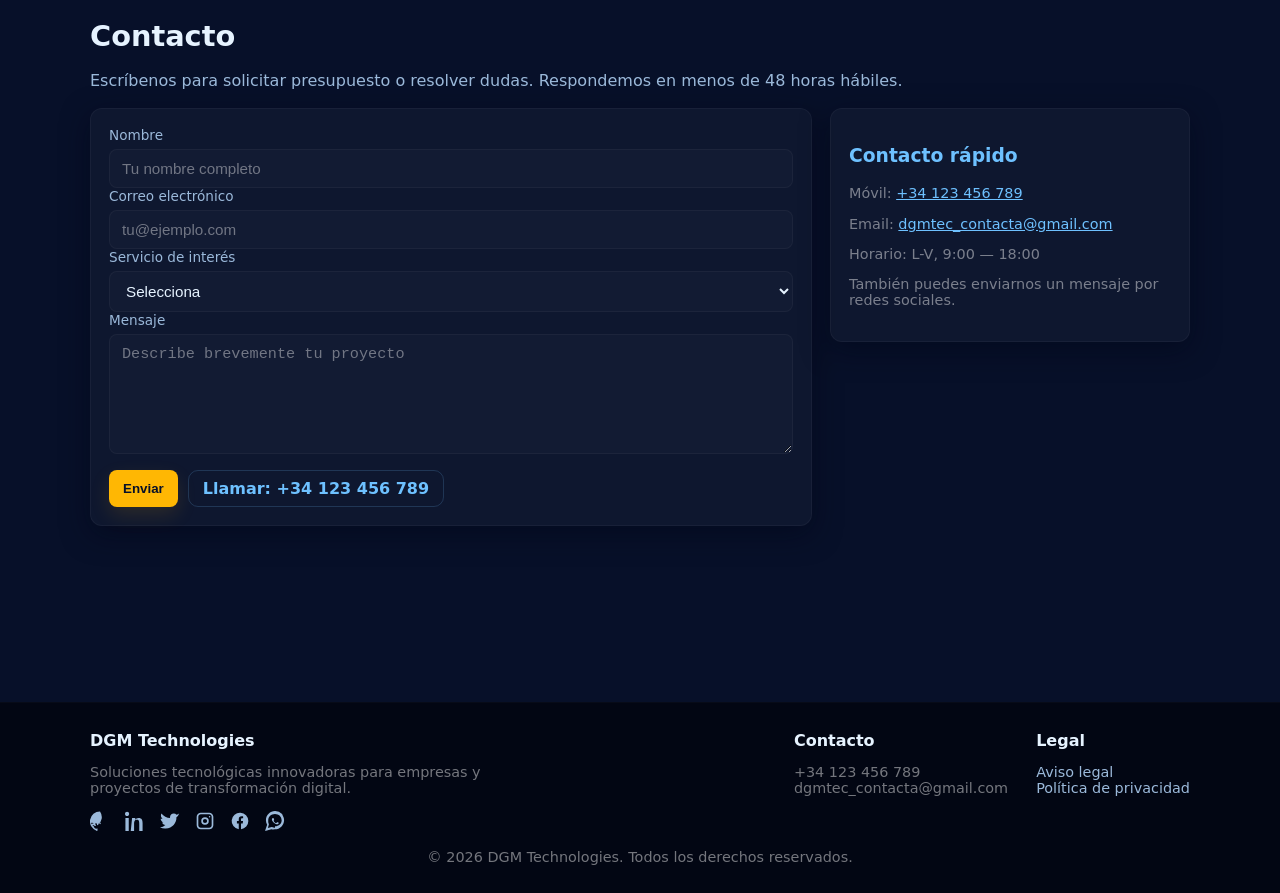
==== commit 454e53e5: "Se añade logo de la empresa en el menú, se añade el favicon, se ajusta el color de las opciones del " ====
--- a/index.html
+++ b/index.html
@@ -3,8 +3,9 @@
 <head>
     <meta charset="utf-8" />
     <meta name="viewport" content="width=device-width,initial-scale=1" />
-    <title>Desarrollador de Software — Servicios Profesionales</title>
+    <title>DGM Tecnologies</title>
     <meta name="description" content="Desarrollador de software: desarrollo de aplicaciones, páginas web, ciberseguridad y asesoramiento tecnológico."/>
+    <link rel="icon" href="./images/favicon.png" />
     <style>
         :root{
             /* Dark theme with mustard and sky-blue accents */
@@ -26,19 +27,27 @@
         .nav{
             position:fixed; left:0; right:0; top:0; z-index:40;
             display:flex; align-items:center; justify-content:space-between;
-            padding:12px 20px;
+            /* Altura reducida a la mitad: establecemos altura fija y padding reducido. */
+            height:48px; /* altura fija más compacta */
+            padding:6px 20px;
             background: linear-gradient(180deg, rgba(7,16,36,0.55), rgba(7,16,36,0.35));
             border-bottom: 1px solid rgba(255,255,255,0.03);
             backdrop-filter: blur(6px);
+            overflow: visible; /* permitir que el logo mayor sobresalga sin recortarse */
         }
         .nav .brand{ display:flex; align-items:center; gap:10px; font-weight:800; color:var(--text); text-decoration:none; }
-        .nav .brand img{ width:34px; height:34px; border-radius:8px; object-fit:cover; filter:brightness(1.05) saturate(0.9); }
+        /* Imagen de la marca: tamaño duplicado según petición */
+        .nav .brand img{ width:68px; height:68px; border-radius:8px; object-fit:cover; filter:brightness(1.05) saturate(0.9); }
         .nav-inner{ display:flex; gap:18px; align-items:center; }
         .nav a{ color:var(--text); text-decoration:none; padding:8px 10px; border-radius:8px; font-weight:600; font-size:15px; }
         .nav a:hover{ background: rgba(110,193,255,0.08); color:var(--accent-2); }
         .cta-btn{
-            background:var(--accent); color:var(--brand-dark); padding:8px 14px; border-radius:10px; text-decoration:none; font-weight:700;
+            background:var(--accent); color:#000000 !important; padding:8px 14px; border-radius:10px; text-decoration:none; font-weight:700;
             box-shadow: 0 6px 18px rgba(255,183,3,0.12);
+        }
+        /* Asegurar que el estado hover mantenga texto negro y que tenga suficiente especificidad */
+        .nav a.cta-btn:hover, .cta-btn:hover {
+            color: #000000 !important;
         }
 
         /* HERO */
@@ -162,9 +171,13 @@
         form{ background:var(--panel); padding:18px; border-radius:12px; box-shadow:0 8px 28px rgba(2,6,23,0.5); border:1px solid var(--border); color:var(--text); }
         label{ display:block; font-size:0.85rem; margin-bottom:6px; color:var(--muted); }
         input, textarea, select {
-            width:100%; padding:10px 12px; border:1px solid rgba(255,255,255,0.04);
+            box-sizing: border-box;
+            width:100%; max-width:100%; padding:10px 12px; border:1px solid rgba(255,255,255,0.04);
             border-radius:8px; font-size:0.95rem; background: rgba(255,255,255,0.02); color:var(--text);
         }
+        /* Estilado del desplegable y de sus opciones para fondo oscuro */
+        select { background: rgba(255,255,255,0.02); color:var(--text); }
+        select option { background: rgba(3,6,12,0.95); color:var(--text); }
         input::placeholder, textarea::placeholder { color: rgba(255,255,255,0.4); }
         textarea{ min-height:120px; resize:vertical; }
         .form-actions{ display:flex; gap:10px; margin-top:12px; }
@@ -308,7 +321,7 @@
     <header class="nav" id="top">
         <div class="nav-inner-left" style="display:flex;align-items:center;gap:12px;">
             <a class="brand" href="#home" aria-label="Inicio">
-                <img src="https://images.unsplash.com/photo-1542744173-8e7e53415bb0?q=80&w=200&auto=format&fit=crop&ixlib=rb-4.0.3&s=2b7b8e18c4c3b8cb0b4b6a4f7a3e8b6d" alt="Logo">
+                <img src="./images/dgm.png" alt="Logo DGM">
                 <span style="display:inline-block;margin-left:6px;color:var(--text)"><span style="color:var(--accent);font-weight:800">DGM</span> Tecnologies</span>
             </a>
         </div>
@@ -586,6 +599,7 @@
                         <option>Desarrollo web</option>
                         <option>Ciberseguridad</option>
                         <option>Asesoramiento tecnológico</option>
+                        <option>Otro</option>
                     </select>
 
                     <label for="message">Mensaje</label>
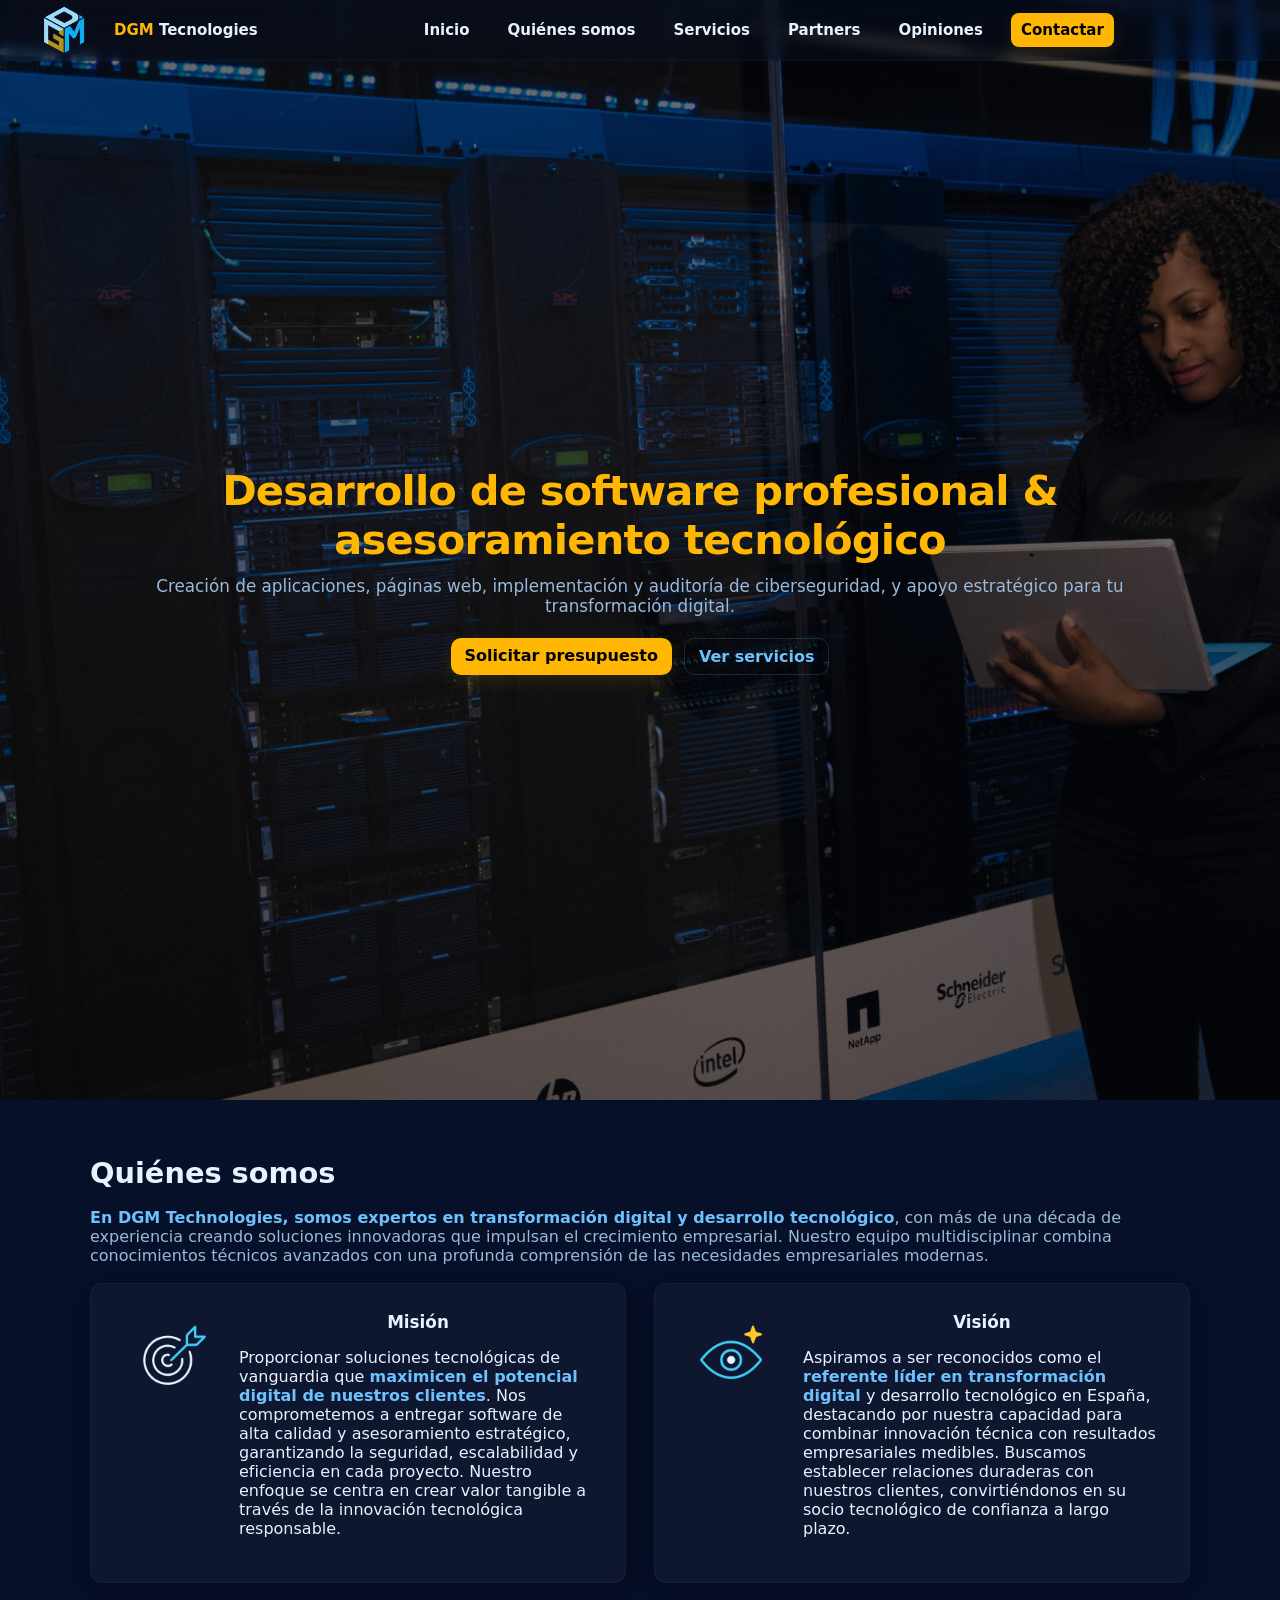
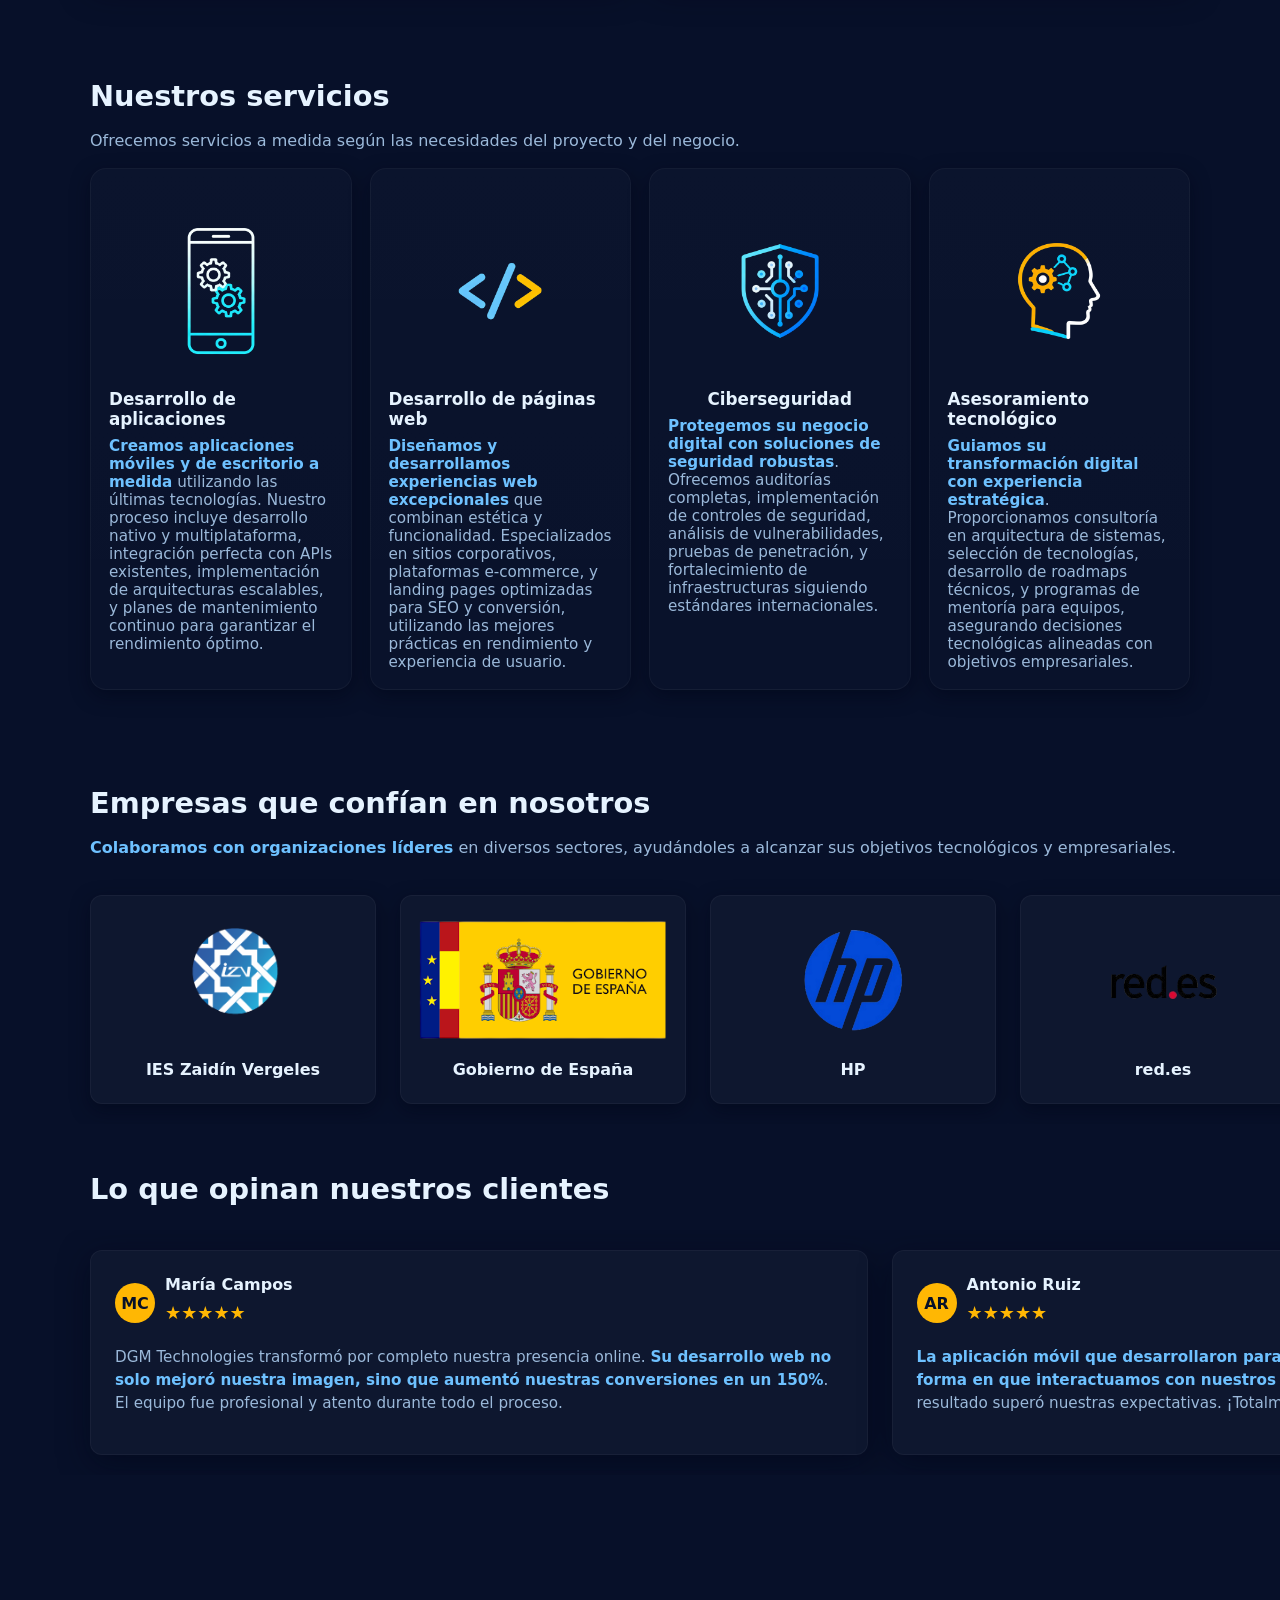
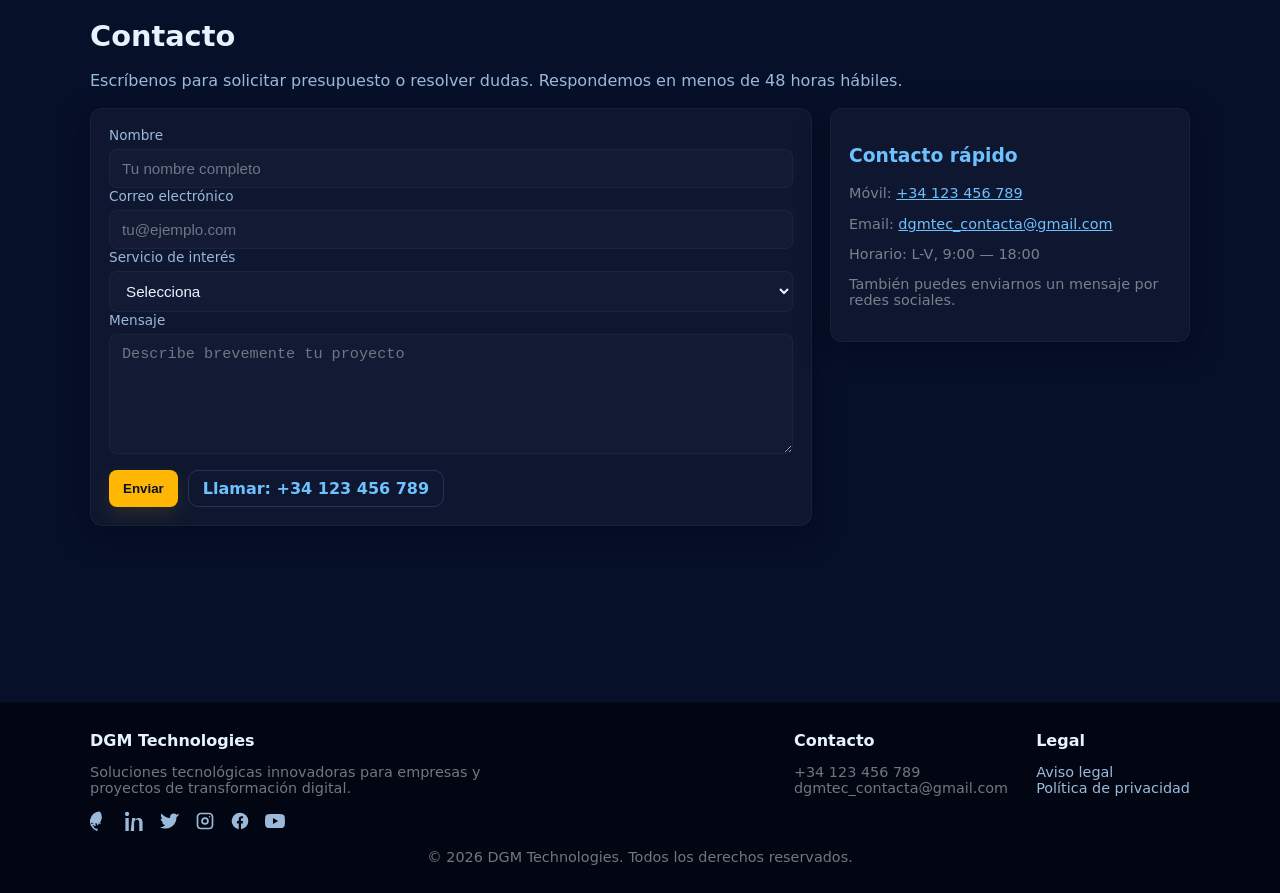
==== commit 01aa1893: "Se añaden los links de las redes sociales y se reemplaza WhatsApp por Youtube" ====
--- a/index.html
+++ b/index.html
@@ -628,23 +628,23 @@
                 <strong style="color:var(--text);">DGM Technologies</strong>
                 <p class="small">Soluciones tecnológicas innovadoras para empresas y proyectos de transformación digital.</p>
                 <div class="social" aria-label="Redes sociales">
-                    <a href="#" aria-label="GitHub">
+                    <a href="https://github.com/dguemar" target="_blank" rel="noopener" aria-label="GitHub">
                         <svg width="20" height="20" viewBox="0 0 24 24" fill="currentColor" style="vertical-align:middle; color:var(--muted)"><path d="M12 .5a12 12 0 00-3.8 23.4c.6.1.8-.3.8-.6v-2.2c-3.3.7-4-1.6-4-1.6-.6-1.5-1.4-1.9-1.4-1.9-1.1-.8.1-.8.1-.8 1.2.1 1.9 1.2 1.9 1.2 1 .1 1.6-.8 1.9-1.3-.7-.1-1.5-.4-1.5-1.7 0-.4.1-.7.3-1-.3-.1-1.1-.4-2.3.9 0 0-.7-.2-2.2.9 0 0-.5-.2-.1-1.6 0 0 1.5-.5 3 .9 0 0 1.2-.1 2.5-.1s2.5.1 2.5.1c1.5-1.4 3-.9 3-.9.4 1.4-.1 1.6-.1 1.6-1.5-1.1-2.2-.9-2.2-.9-1.2-1.3-2-1-2.3-.9.2.3.3.6.3 1v1.5c0 .3.2.7.8.6A12 12 0 0012 .5z"/></svg>
                     </a>
-                    <a href="#" aria-label="LinkedIn">
+                    <a href="https://es.linkedin.com/in/nate-gentile-aa85a537" target="_blank" rel="noopener" aria-label="LinkedIn">
                         <svg width="20" height="20" viewBox="0 0 24 24" fill="currentColor" style="vertical-align:middle; color:var(--muted)"><path d="M4.98 3.5c0 1.38-1.12 2.5-2.5 2.5S0 4.88 0 3.5 1.12 1 2.5 1 4.98 2.12 4.98 3.5zM.5 8.5h4V24h-4zM8.5 8.5h3.84v2.12h.06c.54-1 1.86-2.12 3.84-2.12 4.1 0 4.86 2.7 4.86 6.21V24h-4V15.3c0-2.07-.04-4.74-2.88-4.74-2.88 0-3.32 2.24-3.32 4.57V24h-4z"/></svg>
                     </a>
-                    <a href="#" aria-label="Twitter">
+                    <a href="https://x.com/nategentile7/status/1640428844988416000" target="_blank" rel="noopener" aria-label="Twitter">
                         <svg width="20" height="20" viewBox="0 0 24 24" fill="currentColor" style="vertical-align:middle; color:var(--muted)"><path d="M23 3a10.9 10.9 0 01-3.14 1.53A4.48 4.48 0 0016.5 3c-2.5 0-4.5 2-4.5 4.5 0 .35.04.7.1 1.03C8.1 8.4 4.3 6.4 1.7 3.1c-.38.65-.6 1.42-.6 2.23 0 1.54.78 2.9 1.98 3.7A4.48 4.48 0 01.8 9.2v.05c0 2.16 1.54 3.97 3.6 4.38-.35.1-.72.14-1.1.14-.27 0-.54-.03-.8-.07.54 1.7 2.1 2.94 3.94 2.97A9 9 0 010 19.54 12.7 12.7 0 006.9 21c8.28 0 12.82-6.85 12.82-12.8 0-.2 0-.4-.02-.6A9.2 9.2 0 0023 3z"/></svg>
                     </a>
-                    <a href="#" aria-label="Instagram">
+                    <a href="https://www.instagram.com/nategentile7/" target="_blank" rel="noopener" aria-label="Instagram">
                         <svg width="20" height="20" viewBox="0 0 24 24" fill="currentColor" style="vertical-align:middle; color:var(--muted)"><path d="M7 2C4.24 2 2 4.24 2 7v10c0 2.76 2.24 5 5 5h10c2.76 0 5-2.24 5-5V7c0-2.76-2.24-5-5-5H7zm10 2c1.66 0 3 1.34 3 3v10c0 1.66-1.34 3-3 3H7c-1.66 0-3-1.34-3-3V7c0-1.66 1.34-3 3-3h10zM12 7.5a4.5 4.5 0 100 9 4.5 4.5 0 000-9zm0 2a2.5 2.5 0 110 5 2.5 2.5 0 010-5zM17.5 6a.9.9 0 100 1.8.9.9 0 000-1.8z"/></svg>
                     </a>
-                    <a href="#" aria-label="Facebook">
+                    <a href="https://www.facebook.com/p/Nate-Gentile-100089796233702/" target="_blank" rel="noopener" aria-label="Facebook">
                         <svg width="20" height="20" viewBox="0 0 24 24" fill="currentColor" style="vertical-align:middle; color:var(--muted)"><path d="M22 12a10 10 0 10-11.5 9.9v-7h-2.2V12h2.2V9.8c0-2.2 1.3-3.4 3.3-3.4.95 0 1.95.17 1.95.17v2.15h-1.1c-1.08 0-1.42.67-1.42 1.35V12h2.42l-.39 2.9h-2.03v7A10 10 0 0022 12z"/></svg>
                     </a>
-                    <a href="#" aria-label="WhatsApp">
-                        <svg width="20" height="20" viewBox="0 0 24 24" fill="currentColor" style="vertical-align:middle; color:var(--muted)"><path d="M20.52 3.48A11.86 11.86 0 0012 .1C6.16.1 1.1 5.18 1.1 11c0 1.93.5 3.82 1.45 5.5L0 24l7.7-2.02A11.85 11.85 0 0012 22C17.84 22 22.9 16.92 22.9 11c0-1.87-.5-3.66-1.38-5.02zM12 20.2c-1.3 0-2.57-.34-3.68-.98l-.26-.16-4.58 1.2 1.24-4.46-.17-.29A8.05 8.05 0 013.9 11c0-4.12 3.35-7.5 8.1-7.5 2.16 0 4.18.82 5.72 2.31A7.8 7.8 0 0120 11c0 4.09-3.35 7.2-8 7.2zM16.3 14.1c-.22-.11-1.3-.64-1.5-.71-.2-.08-.34-.11-.48.11-.13.22-.5.71-.61.86-.11.15-.22.17-.43.06-.22-.11-.91-.33-1.74-1.07-.64-.57-1.07-1.28-1.19-1.5-.12-.22-.01-.34.1-.45.1-.09.22-.22.33-.33.11-.11.15-.19.22-.32.07-.13.03-.25-.02-.36-.06-.11-.48-1.16-.66-1.59-.17-.43-.35-.37-.48-.38-.12-.01-.26-.01-.4-.01-.13 0-.34.05-.52.25-.18.2-.69.67-.69 1.64s.71 1.9.81 2.04c.11.15 1.4 2.2 3.4 3.08 2.01.88 2.01.59 2.38.55.36-.05 1.3-.53 1.49-1.04.19-.5.19-.92.13-1.04-.06-.12-.22-.17-.44-.28z"/></svg>
+                    <a href="https://www.youtube.com/channel/UC36xmz34q02JYaZYKrMwXng" target="_blank" rel="noopener" aria-label="YouTube">
+                        <svg width="20" height="20" viewBox="0 0 24 24" fill="currentColor" style="vertical-align:middle; color:var(--muted)"><path d="M23.498 6.186a3.016 3.016 0 0 0-2.122-2.136C19.505 3.545 12 3.545 12 3.545s-7.505 0-9.377.505A3.017 3.017 0 0 0 .502 6.186C0 8.07 0 12 0 12s0 3.93.502 5.814a3.016 3.016 0 0 0 2.122 2.136c1.871.505 9.376.505 9.376.505s7.505 0 9.377-.505a3.015 3.015 0 0 0 2.122-2.136C24 15.93 24 12 24 12s0-3.93-.502-5.814zM9.545 15.568V8.432L15.818 12l-6.273 3.568z"/></svg>
                     </a>
                 </div>
             </div>
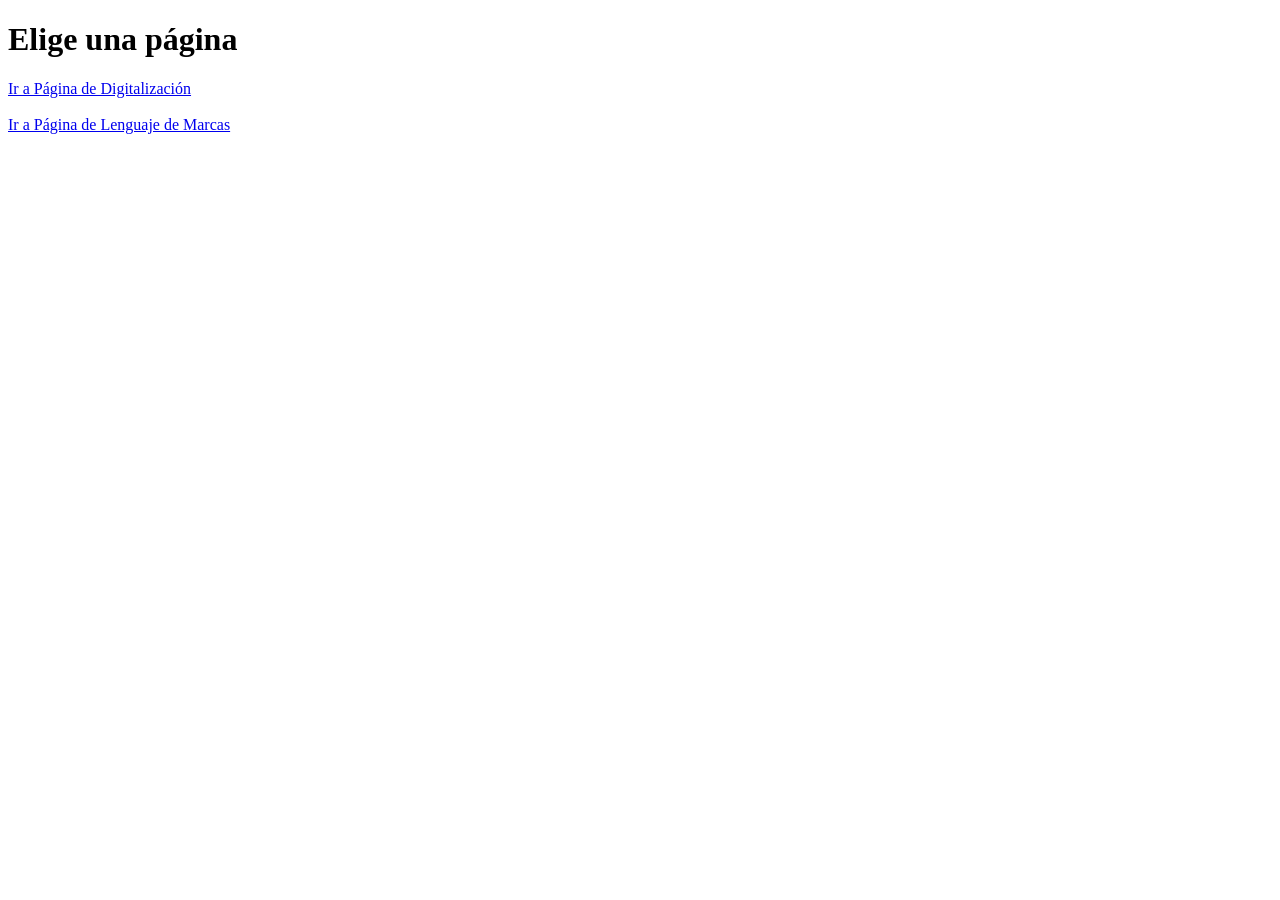
==== commit 6a430e23: "prueba" ====
--- a/index.html
+++ b/index.html
@@ -1,705 +1,16 @@
 <!DOCTYPE html>
 <html lang="es">
 <head>
-    <meta charset="utf-8" />
-    <meta name="viewport" content="width=device-width,initial-scale=1" />
-    <title>DGM Tecnologies</title>
-    <meta name="description" content="Desarrollador de software: desarrollo de aplicaciones, páginas web, ciberseguridad y asesoramiento tecnológico."/>
-    <link rel="icon" href="./images/favicon.png" />
-    <style>
-        :root{
-            /* Dark theme with mustard and sky-blue accents */
-            --bg: #071029;              /* profundo azul marino oscuro */
-            --panel: rgba(255,255,255,0.03);
-            --border: rgba(255,255,255,0.04);
-            --text: #e6f3ff;           /* texto principal muy claro */
-            --muted: #9bb9da;          /* texto secundario (celeste suave) */
-            --accent: #ffb703;         /* mostaza (primario) */
-            --accent-2: #6ec1ff;       /* celeste (secundario) */
-            --brand-dark: #071029;
-            font-family: Inter, system-ui, -apple-system, "Segoe UI", Roboto, "Helvetica Neue", Arial;
-        }
-
-        html { scroll-behavior: smooth; }
-        body { margin:0; color:var(--text); background:var(--bg); -webkit-font-smoothing:antialiased; }
-
-        /* NAV */
-        .nav{
-            position:fixed; left:0; right:0; top:0; z-index:40;
-            display:flex; align-items:center; justify-content:space-between;
-            /* Altura reducida a la mitad: establecemos altura fija y padding reducido. */
-            height:48px; /* altura fija más compacta */
-            padding:6px 20px;
-            background: linear-gradient(180deg, rgba(7,16,36,0.55), rgba(7,16,36,0.35));
-            border-bottom: 1px solid rgba(255,255,255,0.03);
-            backdrop-filter: blur(6px);
-            overflow: visible; /* permitir que el logo mayor sobresalga sin recortarse */
-        }
-        .nav .brand{ display:flex; align-items:center; gap:10px; font-weight:800; color:var(--text); text-decoration:none; }
-        /* Imagen de la marca: tamaño duplicado según petición */
-        .nav .brand img{ width:68px; height:68px; border-radius:8px; object-fit:cover; filter:brightness(1.05) saturate(0.9); }
-        .nav-inner{ display:flex; gap:18px; align-items:center; }
-        .nav a{ color:var(--text); text-decoration:none; padding:8px 10px; border-radius:8px; font-weight:600; font-size:15px; }
-        .nav a:hover{ background: rgba(110,193,255,0.08); color:var(--accent-2); }
-        .cta-btn{
-            background:var(--accent); color:#000000 !important; padding:8px 14px; border-radius:10px; text-decoration:none; font-weight:700;
-            box-shadow: 0 6px 18px rgba(255,183,3,0.12);
-        }
-        /* Asegurar que el estado hover mantenga texto negro y que tenga suficiente especificidad */
-        .nav a.cta-btn:hover, .cta-btn:hover {
-            color: #000000 !important;
-        }
-
-        /* HERO */
-        .hero{
-            min-height:100vh; display:flex; align-items:center; justify-content:center;
-            color:var(--text); text-align:center; padding:120px 20px 80px;
-            background-image:
-                linear-gradient(180deg, rgba(3,6,12,0.6), rgba(3,6,12,0.6)),
-                url('./images/cabecera.png');
-            background-size:cover; background-position:center;
-            background-repeat:no-repeat;
-        }
-        .hero .container{ max-width:1000px; }
-        .hero h1{ font-size:clamp(1.6rem,4vw,2.6rem); margin:0 0 12px; font-weight:800; letter-spacing:-0.02em; color:var(--text); }
-        .hero p{ margin:0 0 22px; color:var(--muted); font-size:1.05rem; }
-        .hero .actions{ display:flex; gap:12px; justify-content:center; flex-wrap:wrap; }
-        .ghost-btn{
-            padding:8px 14px; border-radius:10px; border:1px solid rgba(110,193,255,0.18); color:var(--accent-2); text-decoration:none;
-            background: transparent; font-weight:600;
-        }
-
-        /* SECTIONS */
-        main{ padding:48px 20px; max-width:1100px; margin: -40px auto 80px; color:var(--text); }
-        section{ padding:48px 0; }
-    h2{ margin:0 0 18px; font-size:1.8rem; color:var(--text); }
-        p.lead{ color:var(--muted); margin:0 0 18px; }
-
-        /* ABOUT */
-        .about{ display:flex; gap:28px; align-items:center; flex-wrap:wrap; }
-        .about .card{
-            background:var(--panel); padding:28px; border-radius:12px;
-            box-shadow:0 8px 30px rgba(2,6,23,0.5);
-            border: 1px solid var(--border); flex:1 1 420px; color:var(--text);
-            display: flex; align-items: flex-start; gap: 24px;
-        }
-        .about .card .card-content {
-            flex: 1;
-        }
-        .about .card .card-logo {
-            width: 96px;
-            height: 96px;
-            object-fit: contain;
-        }
-
-        /* SERVICES */
-        .services-grid{ display:grid; grid-template-columns:repeat(auto-fit,minmax(220px,1fr)); gap:18px; }
-        .service{
-            background:linear-gradient(180deg, rgba(255,255,255,0.02), rgba(255,255,255,0.01));
-            padding:28px 18px 18px 18px; border-radius:16px; box-shadow:0 6px 18px rgba(2,6,23,0.5);
-            border:1px solid var(--border);
-            display:flex; flex-direction:column; align-items:center; min-height:260px;
-        }
-        .service-logo{
-            width:192px; height:192px; object-fit:contain; margin-bottom:2px; margin-top:-2px;
-            display:block;
-        }
-    .service h3{ margin:0 0 8px; font-size:1.05rem; color:var(--text); }
-    .card h3{ margin:0 0 8px; font-size:1.05rem; color:var(--text); text-align:center; }
-        .service p{ margin:0; color:var(--muted); font-size:0.95rem; }
-
-        /* PARTNERS */
-        .partners-container {
-            position: relative;
-            overflow: hidden;
-            padding: 20px 0;
-            margin-left: calc(-50vw + 50%);
-            margin-right: calc(-50vw + 50%);
-            width: 100vw;
-        }
-        .partners-slider {
-            display: flex;
-            gap: 24px;
-            transition: transform 0.5s ease;
-            width: 100%;
-            padding: 0 calc((100vw - 1100px) / 2);
-        }
-        .partner {
-            flex: 0 0 calc(20% - 20px);
-            min-width: 200px;
-            background: var(--panel);
-            padding: 24px;
-            border-radius: 12px;
-            box-shadow: 0 6px 18px rgba(2,6,23,0.5);
-            border: 1px solid var(--border);
-            text-align: center;
-            display: flex;
-            flex-direction: column;
-            align-items: center;
-            justify-content: center;
-        }
-        .partner img {
-            height: 120px;
-            width: auto;
-            object-fit: contain;
-            margin-bottom: 12px;
-            transition: transform 0.3s ease;
-        }
-        .partner:hover img {
-            transform: scale(1.05);
-        }
-        .partner-name {
-            color: var(--text);
-            font-weight: 600;
-            margin-top: 8px;
-        }
-
-        @keyframes slidePartners {
-            from { transform: translateX(calc(-20% * 14)); }
-            to { transform: translateX(0); }
-        }
-
-        .partners-slider {
-            animation: slidePartners 84s linear infinite;
-        }
-        .partners-slider:hover {
-            animation-play-state: paused;
-        }
-
-        /* CONTACT */
-        .contact-grid{ display:grid; grid-template-columns:1fr 360px; gap:18px; align-items:start; }
-        form{ background:var(--panel); padding:18px; border-radius:12px; box-shadow:0 8px 28px rgba(2,6,23,0.5); border:1px solid var(--border); color:var(--text); }
-        label{ display:block; font-size:0.85rem; margin-bottom:6px; color:var(--muted); }
-        input, textarea, select {
-            box-sizing: border-box;
-            width:100%; max-width:100%; padding:10px 12px; border:1px solid rgba(255,255,255,0.04);
-            border-radius:8px; font-size:0.95rem; background: rgba(255,255,255,0.02); color:var(--text);
-        }
-        /* Estilado del desplegable y de sus opciones para fondo oscuro */
-        select { background: rgba(255,255,255,0.02); color:var(--text); }
-        select option { background: rgba(3,6,12,0.95); color:var(--text); }
-        input::placeholder, textarea::placeholder { color: rgba(255,255,255,0.4); }
-        textarea{ min-height:120px; resize:vertical; }
-        .form-actions{ display:flex; gap:10px; margin-top:12px; }
-        .submit{
-            background:var(--accent); color:var(--brand-dark); padding:10px 14px; border-radius:8px; border:0; cursor:pointer; font-weight:700;
-            box-shadow: 0 8px 20px rgba(255,183,3,0.12);
-        }
-
-        /* REVIEWS */
-        .reviews-container {
-            margin: 24px 0 48px;
-            overflow: hidden;
-            position: relative;
-            margin-left: calc(-50vw + 50%);
-            margin-right: calc(-50vw + 50%);
-            width: 100vw;
-        }
-        .reviews-slider {
-            display: flex;
-            gap: 24px;
-            padding: 20px calc((100vw - 1100px) / 2);
-            transition: transform 0.5s ease;
-            width: fit-content;
-        }
-        .review-card {
-            flex: 0 0 calc(25% - 18px);
-            min-width: 260px;
-            background: var(--panel);
-            padding: 24px;
-            border-radius: 12px;
-            box-shadow: 0 8px 30px rgba(2,6,23,0.5);
-            border: 1px solid var(--border);
-        }
-        @keyframes slideReviews {
-            0% { transform: translateX(0); }
-            100% { transform: translateX(calc(-25% * 6 - 24px * 6)); }
-        }
-        .reviews-slider {
-            animation: slideReviews 72s linear infinite;
-        }
-        .reviews-slider:hover {
-            animation-play-state: paused;
-        }
-        .review-header {
-            display: flex;
-            align-items: center;
-            gap: 10px;
-            margin-bottom: 12px;
-        }
-        .review-avatar {
-            width: 40px;
-            height: 40px;
-            border-radius: 50%;
-            background: var(--accent);
-            display: flex;
-            align-items: center;
-            justify-content: center;
-            color: var(--brand-dark);
-            font-weight: bold;
-        }
-        .review-stars {
-            color: var(--accent);
-            font-size: 18px;
-            margin: 8px 0;
-        }
-        .review-text {
-            color: var(--muted);
-            font-size: 0.95rem;
-            line-height: 1.5;
-        }
-        .highlight {
-            color: var(--accent-2);
-            font-weight: 600;
-        }
-
-        /* FOOTER */
-        footer{ background:#020613; color:var(--muted); padding:28px 20px; margin-top:36px; border-top:1px solid rgba(255,255,255,0.02); }
-        .footer-grid{ max-width:1100px; margin:0 auto; display:flex; gap:20px; flex-wrap:wrap; justify-content:space-between; }
-        .social a{ color:var(--muted); text-decoration:none; margin-right:10px; display:inline-block; }
-        .small{ color:rgba(255,255,255,0.45); font-size:0.9rem; }
-
-        /* RESPONSIVE NAV */
-        .menu-toggle{ display:none; background:transparent; border:0; color:var(--text); font-size:20px; }
-        @media (max-width:880px){
-            .nav-inner{ display:none; position:fixed; top:60px; right:14px; background:rgba(3,6,12,0.95); padding:12px; border-radius:10px; flex-direction:column; min-width:180px; border:1px solid rgba(255,255,255,0.03); }
-            .menu-toggle{ display:block; }
-            .nav.open .nav-inner{ display:flex; }
-            main{ margin-top:20px; }
-            .contact-grid{ grid-template-columns:1fr; }
-        }
-
-        /* Animations */
-        @keyframes fadeIn {
-            from {
-                opacity: 0;
-                filter: blur(10px);
-                transform: translateY(20px);
-            }
-            to {
-                opacity: 1;
-                filter: blur(0);
-                transform: translateY(0);
-            }
-        }
-
-        .hero h1 {
-            opacity: 0;
-            animation: fadeIn 1s ease forwards;
-            animation-delay: 0.5s;
-        }
-
-        .hero p {
-            opacity: 0;
-            animation: fadeIn 1s ease forwards;
-            animation-delay: 0.8s;
-        }
-
-        .hero .actions {
-            opacity: 0;
-            animation: fadeIn 1s ease forwards;
-            animation-delay: 1.1s;
-        }
-
-        .fade-in-section {
-            opacity: 0;
-            transform: translateY(30px);
-            transition: opacity 2.4s ease, transform 2.4s ease;
-        }
-
-        .fade-in-section.is-visible {
-            opacity: 1;
-            transform: translateY(0);
-        }
-
-        /* small tweaks */
-        a { color:var(--accent-2); }
-        .brand-tag { color:var(--accent); font-weight:700; }
-    </style>
+  <meta charset="UTF-8">
+  <title>Inicio</title>
 </head>
 <body>
-    <header class="nav" id="top">
-        <div class="nav-inner-left" style="display:flex;align-items:center;gap:12px;">
-            <a class="brand" href="#home" aria-label="Inicio">
-                <img src="./images/dgm.png" alt="Logo DGM">
-                <span style="display:inline-block;margin-left:6px;color:var(--text)"><span style="color:var(--accent);font-weight:800">DGM</span> Tecnologies</span>
-            </a>
-        </div>
 
-        <nav class="nav-inner" role="navigation" aria-label="Menú principal">
-            <a href="#home">Inicio</a>
-            <a href="#about">Quiénes somos</a>
-            <a href="#services">Servicios</a>
-            <a href="#partners">Partners</a>
-            <a href="#reviews">Opiniones</a>
-            <a href="#contact" class="cta-btn">Contactar</a>
-        </nav>
+  <h1>Elige una página</h1>
 
-        <div style="display:flex;gap:10px;align-items:center;">
-            <button class="menu-toggle" aria-expanded="false" aria-label="Abrir menú" onclick="document.querySelector('.nav').classList.toggle('open'); toggleMenuBtn(this);">☰</button>
-        </div>
-    </header>
+  <a href="./Web_digitalizacion/index.html">Ir a Página de Digitalización</a>
+  <br><br>
+  <a href="./Web_lenguaje_marcas/index.html">Ir a Página de Lenguaje de Marcas</a>
 
-    <section id="home" class="hero" aria-label="Hero">
-        <div class="container">
-            <h1 style="color:var(--accent)">Desarrollo de software profesional & asesoramiento tecnológico</h1>
-            <p>Creación de aplicaciones, páginas web, implementación y auditoría de ciberseguridad, y apoyo estratégico para tu transformación digital.</p>
-            <div class="actions">
-                <a class="cta-btn" href="#contact">Solicitar presupuesto</a>
-                <a class="ghost-btn" href="#services">Ver servicios</a>
-            </div>
-        </div>
-    </section>
-
-    <main>
-        <section id="about" aria-labelledby="about-title" class="fade-in-section">
-            <h2 id="about-title">Quiénes somos</h2>
-            <p class="lead"><span class="highlight" style="color:var(--accent-2)">En DGM Technologies, somos expertos en transformación digital y desarrollo tecnológico</span>, con más de una década de experiencia creando soluciones innovadoras que impulsan el crecimiento empresarial. Nuestro equipo multidisciplinar combina conocimientos técnicos avanzados con una profunda comprensión de las necesidades empresariales modernas.</p>
-            <div class="about">
-                <div class="card">
-                    <img src="./images/mision.png" alt="Logo Misión" class="card-logo">
-                    <div class="card-content">
-                        <h3 style="color:var(--text)">Misión</h3>
-                        <p>Proporcionar soluciones tecnológicas de vanguardia que <span class="highlight" style="color:var(--accent-2)">maximicen el potencial digital de nuestros clientes</span>. Nos comprometemos a entregar software de alta calidad y asesoramiento estratégico, garantizando la seguridad, escalabilidad y eficiencia en cada proyecto. Nuestro enfoque se centra en crear valor tangible a través de la innovación tecnológica responsable.</p>
-                    </div>
-                </div>
-                <div class="card">
-                    <img src="./images/vision.png" alt="Logo Visión" class="card-logo">
-                    <div class="card-content">
-                        <h3 style="color:var(--text)">Visión</h3>
-                        <p>Aspiramos a ser reconocidos como el <span class="highlight" style="color:var(--accent-2)">referente líder en transformación digital</span> y desarrollo tecnológico en España, destacando por nuestra capacidad para combinar innovación técnica con resultados empresariales medibles. Buscamos establecer relaciones duraderas con nuestros clientes, convirtiéndonos en su socio tecnológico de confianza a largo plazo.</p>
-                    </div>
-                </div>
-            </div>
-        </section>
-
-        <section id="services" aria-labelledby="services-title" class="fade-in-section">
-                <h2 id="services-title">Nuestros servicios</h2>
-            <p class="lead">Ofrecemos servicios a medida según las necesidades del proyecto y del negocio.</p>
-            <div class="services-grid">
-                <article class="service" aria-labelledby="s1">
-                    <img src="./images/logo_app.png" alt="Logo Desarrollo de aplicaciones" class="service-logo" />
-                    <h3 id="s1">Desarrollo de aplicaciones</h3>
-                    <p><span class="highlight" style="color:var(--accent-2)">Creamos aplicaciones móviles y de escritorio a medida</span> utilizando las últimas tecnologías. Nuestro proceso incluye desarrollo nativo y multiplataforma, integración perfecta con APIs existentes, implementación de arquitecturas escalables, y planes de mantenimiento continuo para garantizar el rendimiento óptimo.</p>
-                </article>
-                <article class="service" aria-labelledby="s2">
-                    <img src="./images/logo_web.png" alt="Logo Desarrollo de páginas web" class="service-logo" />
-                    <h3 id="s2">Desarrollo de páginas web</h3>
-                    <p><span class="highlight" style="color:var(--accent-2)">Diseñamos y desarrollamos experiencias web excepcionales</span> que combinan estética y funcionalidad. Especializados en sitios corporativos, plataformas e-commerce, y landing pages optimizadas para SEO y conversión, utilizando las mejores prácticas en rendimiento y experiencia de usuario.</p>
-                </article>
-                <article class="service" aria-labelledby="s3">
-                    <img src="./images/logo_seg.png" alt="Logo Ciberseguridad" class="service-logo" />
-                    <h3 id="s3">Ciberseguridad</h3>
-                    <p><span class="highlight" style="color:var(--accent-2)">Protegemos su negocio digital con soluciones de seguridad robustas</span>. Ofrecemos auditorías completas, implementación de controles de seguridad, análisis de vulnerabilidades, pruebas de penetración, y fortalecimiento de infraestructuras siguiendo estándares internacionales.</p>
-                </article>
-                <article class="service" aria-labelledby="s4">
-                    <img src="./images/logo_aseso.png" alt="Logo Asesoramiento tecnológico" class="service-logo" />
-                    <h3 id="s4">Asesoramiento tecnológico</h3>
-                    <p><span class="highlight" style="color:var(--accent-2)">Guiamos su transformación digital con experiencia estratégica</span>. Proporcionamos consultoría en arquitectura de sistemas, selección de tecnologías, desarrollo de roadmaps técnicos, y programas de mentoría para equipos, asegurando decisiones tecnológicas alineadas con objetivos empresariales.</p>
-                </article>
-            </div>
-        </section>
-
-        <section id="partners" aria-labelledby="partners-title" class="fade-in-section">
-            <h2 id="partners-title">Empresas que confían en nosotros</h2>
-            <p class="lead"><span class="highlight" style="color:var(--accent-2)">Colaboramos con organizaciones líderes</span> en diversos sectores, ayudándoles a alcanzar sus objetivos tecnológicos y empresariales.</p>
-            <div class="partners-container">
-                <div class="partners-slider">
-                    <!-- Original partners -->
-                    <div class="partner">
-                        <img src="./images/zv.png" alt="IES Zaidín Vergeles">
-                        <div class="partner-name">IES Zaidín Vergeles</div>
-                    </div>
-                    <div class="partner">
-                        <img src="./images/gob.png" alt="Gobierno de España">
-                        <div class="partner-name">Gobierno de España</div>
-                    </div>
-                    <div class="partner">
-                        <img src="./images/hp.png" alt="HP">
-                        <div class="partner-name">HP</div>
-                    </div>
-                    <div class="partner">
-                        <img src="./images/red.png" alt="red.es">
-                        <div class="partner-name">red.es</div>
-                    </div>
-                    <div class="partner">
-                        <img src="./images/ugr.png" alt="UGR">
-                        <div class="partner-name">UGR</div>
-                    </div>
-                    <div class="partner">
-                        <img src="./images/mercadona.png" alt="Mercadona">
-                        <div class="partner-name">Mercadona</div>
-                    </div>
-                    <div class="partner">
-                        <img src="./images/movistar.png" alt="Movistar">
-                        <div class="partner-name">Movistar</div>
-                    </div>
-                    <div class="partner">
-                        <img src="./images/xataca.png" alt="Xataca">
-                        <div class="partner-name">Xataca</div>
-                    </div>
-                    <div class="partner">
-                        <img src="./images/aws.png" alt="AWS">
-                        <div class="partner-name">AWS</div>
-                    </div>
-                    <div class="partner">
-                        <img src="./images/avast.png" alt="Avast">
-                        <div class="partner-name">Avast</div>
-                    </div>
-                    <div class="partner">
-                        <img src="./images/cisco.png" alt="Cisco">
-                        <div class="partner-name">Cisco</div>
-                    </div>
-                    <div class="partner">
-                        <img src="./images/intel.png" alt="Intel">
-                        <div class="partner-name">Intel</div>
-                    </div>
-                    <div class="partner">
-                        <img src="./images/tsystems.png" alt="T-Systems">
-                        <div class="partner-name">T-Systems</div>
-                    </div>
-                    <div class="partner">
-                        <img src="./images/prosegur.png" alt="Prosegur Alarmas">
-                        <div class="partner-name">Prosegur Alarmas</div>
-                    </div>
-                    <!-- Duplicate first few partners for smooth infinite scroll -->
-                    <div class="partner">
-                        <img src="./images/zv.png" alt="IES Zaidín Vergeles">
-                        <div class="partner-name">IES Zaidín Vergeles</div>
-                    </div>
-                    <div class="partner">
-                        <img src="./images/gob.png" alt="Gobierno de España">
-                        <div class="partner-name">Gobierno de España</div>
-                    </div>
-                    <div class="partner">
-                        <img src="./images/hp.png" alt="HP">
-                        <div class="partner-name">HP</div>
-                    </div>
-                    <div class="partner">
-                        <img src="./images/red.png" alt="red.es">
-                        <div class="partner-name">red.es</div>
-                    </div>
-                </div>
-            </div>
-
-            <h2 id="reviews" style="margin-top: 48px;">Lo que opinan nuestros clientes</h2>
-            <div class="reviews-container">
-                <div class="reviews-slider">
-                    <div class="review-card">
-                        <div class="review-header">
-                            <div class="review-avatar">MC</div>
-                            <div>
-                                <strong>María Campos</strong>
-                                <div class="review-stars">★★★★★</div>
-                            </div>
-                        </div>
-                        <p class="review-text">DGM Technologies transformó por completo nuestra presencia online. <span class="highlight">Su desarrollo web no solo mejoró nuestra imagen, sino que aumentó nuestras conversiones en un 150%</span>. El equipo fue profesional y atento durante todo el proceso.</p>
-                    </div>
-                    <div class="review-card">
-                        <div class="review-header">
-                            <div class="review-avatar">AR</div>
-                            <div>
-                                <strong>Antonio Ruiz</strong>
-                                <div class="review-stars">★★★★★</div>
-                            </div>
-                        </div>
-                        <p class="review-text"><span class="highlight">La aplicación móvil que desarrollaron para nuestra empresa ha revolucionado la forma en que interactuamos con nuestros clientes</span>. El proceso fue transparente y el resultado superó nuestras expectativas. ¡Totalmente recomendados!</p>
-                    </div>
-                    <div class="review-card">
-                        <div class="review-header">
-                            <div class="review-avatar">LP</div>
-                            <div>
-                                <strong>Laura Pérez</strong>
-                                <div class="review-stars">★★★★½</div>
-                            </div>
-                        </div>
-                        <p class="review-text">Su servicio de ciberseguridad es excepcional. <span class="highlight">Identificaron vulnerabilidades críticas que no habíamos detectado y nos ayudaron a implementar medidas de protección efectivas</span>. Su experiencia en seguridad es invaluable.</p>
-                    </div>
-                    <div class="review-card">
-                        <div class="review-header">
-                            <div class="review-avatar">JM</div>
-                            <div>
-                                <strong>José Martínez</strong>
-                                <div class="review-stars">★★★★★</div>
-                            </div>
-                        </div>
-                        <p class="review-text">El asesoramiento tecnológico de DGM Tec fue crucial para nuestra transformación digital. <span class="highlight">Sus recomendaciones nos ayudaron a optimizar procesos y reducir costos operativos en un 30%</span>. Su visión estratégica es extraordinaria.</p>
-                    </div>
-                    <div class="review-card">
-                        <div class="review-header">
-                            <div class="review-avatar">PL</div>
-                            <div>
-                                <strong>Patricia López</strong>
-                                <div class="review-stars">★★★☆☆</div>
-                            </div>
-                        </div>
-                        <p class="review-text"><span class="highlight">Un equipo comprometido con resultados, aunque algunos procesos tomaron más tiempo del esperado</span>. La calidad del trabajo es buena pero la planificación podría mejorar.</p>
-                    </div>
-                    <div class="review-card">
-                        <div class="review-header">
-                            <div class="review-avatar">RV</div>
-                            <div>
-                                <strong>Roberto Vázquez</strong>
-                                <div class="review-stars">★★★☆☆</div>
-                            </div>
-                        </div>
-                        <p class="review-text">Buenos resultados en general, con <span class="highlight">espacio para mejorar en tiempos de entrega y comunicación durante el desarrollo</span>. El producto final cumple con lo esperado.</p>
-                    </div>
-                    <!-- Duplicate cards for smooth infinite scroll -->
-                    <div class="review-card">
-                        <div class="review-header">
-                            <div class="review-avatar">MC</div>
-                            <div>
-                                <strong>María Campos</strong>
-                                <div class="review-stars">★★★★★</div>
-                            </div>
-                        </div>
-                        <p class="review-text">DGM Technologies transformó por completo nuestra presencia online. <span class="highlight">Su desarrollo web no solo mejoró nuestra imagen, sino que aumentó nuestras conversiones en un 150%</span>. El equipo fue profesional y atento durante todo el proceso.</p>
-                    </div>
-                    <div class="review-card">
-                        <div class="review-header">
-                            <div class="review-avatar">AR</div>
-                            <div>
-                                <strong>Antonio Ruiz</strong>
-                                <div class="review-stars">★★★★★</div>
-                            </div>
-                        </div>
-                        <p class="review-text"><span class="highlight">La aplicación móvil que desarrollaron para nuestra empresa ha revolucionado la forma en que interactuamos con nuestros clientes</span>. El proceso fue transparente y el resultado superó nuestras expectativas. ¡Totalmente recomendados!</p>
-                    </div>
-                    <div class="review-card">
-                        <div class="review-header">
-                            <div class="review-avatar">LP</div>
-                            <div>
-                                <strong>Laura Pérez</strong>
-                                <div class="review-stars">★★★★½</div>
-                            </div>
-                        </div>
-                        <p class="review-text">Su servicio de ciberseguridad es excepcional. <span class="highlight">Identificaron vulnerabilidades críticas que no habíamos detectado y nos ayudaron a implementar medidas de protección efectivas</span>. Su experiencia en seguridad es invaluable.</p>
-                    </div>
-                </div>
-            </div>
-        </section>
-
-        <section id="contact" aria-labelledby="contact-title" class="fade-in-section">
-            <h2 id="contact-title">Contacto</h2>
-            <p class="lead">Escríbenos para solicitar presupuesto o resolver dudas. Respondemos en menos de 48 horas hábiles.</p>
-
-            <div class="contact-grid">
-                <form onsubmit="handleSubmit(event)" aria-label="Formulario de contacto">
-                    <label for="name">Nombre</label>
-                    <input id="name" name="name" required placeholder="Tu nombre completo">
-
-                    <label for="email">Correo electrónico</label>
-                    <input id="email" name="email" type="email" required placeholder="tu@ejemplo.com">
-
-                    <label for="service">Servicio de interés</label>
-                    <select id="service" name="service" required>
-                        <option value="">Selecciona</option>
-                        <option>Desarrollo de aplicaciones</option>
-                        <option>Desarrollo web</option>
-                        <option>Ciberseguridad</option>
-                        <option>Asesoramiento tecnológico</option>
-                        <option>Otro</option>
-                    </select>
-
-                    <label for="message">Mensaje</label>
-                    <textarea id="message" name="message" placeholder="Describe brevemente tu proyecto" required></textarea>
-
-                    <div class="form-actions">
-                        <button type="submit" class="submit">Enviar</button>
-                        <a class="ghost-btn" href="tel:+34123456789">Llamar: +34 123 456 789</a>
-                    </div>
-                </form>
-
-                <aside style="background:var(--panel); padding:18px; border-radius:12px; box-shadow:0 8px 28px rgba(2,6,23,0.5); border:1px solid var(--border);">
-                    <h3 style="color:var(--accent-2)">Contacto rápido</h3>
-                    <p class="small">Móvil: <a href="tel:+34123456789">+34 123 456 789</a></p>
-                    <p class="small">Email: <a href="mailto:dgmtec_contacta@gmail.com">dgmtec_contacta@gmail.com</a></p>
-                    <p class="small">Horario: L-V, 9:00 — 18:00</p>
-                    <p style="margin-top:10px;" class="small">También puedes enviarnos un mensaje por redes sociales.</p>
-                </aside>
-            </div>
-        </section>
-    </main>
-
-    <footer>
-        <div class="footer-grid">
-            <div style="max-width:420px;">
-                <strong style="color:var(--text);">DGM Technologies</strong>
-                <p class="small">Soluciones tecnológicas innovadoras para empresas y proyectos de transformación digital.</p>
-                <div class="social" aria-label="Redes sociales">
-                    <a href="https://github.com/dguemar" target="_blank" rel="noopener" aria-label="GitHub">
-                        <svg width="20" height="20" viewBox="0 0 24 24" fill="currentColor" style="vertical-align:middle; color:var(--muted)"><path d="M12 .5a12 12 0 00-3.8 23.4c.6.1.8-.3.8-.6v-2.2c-3.3.7-4-1.6-4-1.6-.6-1.5-1.4-1.9-1.4-1.9-1.1-.8.1-.8.1-.8 1.2.1 1.9 1.2 1.9 1.2 1 .1 1.6-.8 1.9-1.3-.7-.1-1.5-.4-1.5-1.7 0-.4.1-.7.3-1-.3-.1-1.1-.4-2.3.9 0 0-.7-.2-2.2.9 0 0-.5-.2-.1-1.6 0 0 1.5-.5 3 .9 0 0 1.2-.1 2.5-.1s2.5.1 2.5.1c1.5-1.4 3-.9 3-.9.4 1.4-.1 1.6-.1 1.6-1.5-1.1-2.2-.9-2.2-.9-1.2-1.3-2-1-2.3-.9.2.3.3.6.3 1v1.5c0 .3.2.7.8.6A12 12 0 0012 .5z"/></svg>
-                    </a>
-                    <a href="https://es.linkedin.com/in/nate-gentile-aa85a537" target="_blank" rel="noopener" aria-label="LinkedIn">
-                        <svg width="20" height="20" viewBox="0 0 24 24" fill="currentColor" style="vertical-align:middle; color:var(--muted)"><path d="M4.98 3.5c0 1.38-1.12 2.5-2.5 2.5S0 4.88 0 3.5 1.12 1 2.5 1 4.98 2.12 4.98 3.5zM.5 8.5h4V24h-4zM8.5 8.5h3.84v2.12h.06c.54-1 1.86-2.12 3.84-2.12 4.1 0 4.86 2.7 4.86 6.21V24h-4V15.3c0-2.07-.04-4.74-2.88-4.74-2.88 0-3.32 2.24-3.32 4.57V24h-4z"/></svg>
-                    </a>
-                    <a href="https://x.com/nategentile7/status/1640428844988416000" target="_blank" rel="noopener" aria-label="Twitter">
-                        <svg width="20" height="20" viewBox="0 0 24 24" fill="currentColor" style="vertical-align:middle; color:var(--muted)"><path d="M23 3a10.9 10.9 0 01-3.14 1.53A4.48 4.48 0 0016.5 3c-2.5 0-4.5 2-4.5 4.5 0 .35.04.7.1 1.03C8.1 8.4 4.3 6.4 1.7 3.1c-.38.65-.6 1.42-.6 2.23 0 1.54.78 2.9 1.98 3.7A4.48 4.48 0 01.8 9.2v.05c0 2.16 1.54 3.97 3.6 4.38-.35.1-.72.14-1.1.14-.27 0-.54-.03-.8-.07.54 1.7 2.1 2.94 3.94 2.97A9 9 0 010 19.54 12.7 12.7 0 006.9 21c8.28 0 12.82-6.85 12.82-12.8 0-.2 0-.4-.02-.6A9.2 9.2 0 0023 3z"/></svg>
-                    </a>
-                    <a href="https://www.instagram.com/nategentile7/" target="_blank" rel="noopener" aria-label="Instagram">
-                        <svg width="20" height="20" viewBox="0 0 24 24" fill="currentColor" style="vertical-align:middle; color:var(--muted)"><path d="M7 2C4.24 2 2 4.24 2 7v10c0 2.76 2.24 5 5 5h10c2.76 0 5-2.24 5-5V7c0-2.76-2.24-5-5-5H7zm10 2c1.66 0 3 1.34 3 3v10c0 1.66-1.34 3-3 3H7c-1.66 0-3-1.34-3-3V7c0-1.66 1.34-3 3-3h10zM12 7.5a4.5 4.5 0 100 9 4.5 4.5 0 000-9zm0 2a2.5 2.5 0 110 5 2.5 2.5 0 010-5zM17.5 6a.9.9 0 100 1.8.9.9 0 000-1.8z"/></svg>
-                    </a>
-                    <a href="https://www.facebook.com/p/Nate-Gentile-100089796233702/" target="_blank" rel="noopener" aria-label="Facebook">
-                        <svg width="20" height="20" viewBox="0 0 24 24" fill="currentColor" style="vertical-align:middle; color:var(--muted)"><path d="M22 12a10 10 0 10-11.5 9.9v-7h-2.2V12h2.2V9.8c0-2.2 1.3-3.4 3.3-3.4.95 0 1.95.17 1.95.17v2.15h-1.1c-1.08 0-1.42.67-1.42 1.35V12h2.42l-.39 2.9h-2.03v7A10 10 0 0022 12z"/></svg>
-                    </a>
-                    <a href="https://www.youtube.com/channel/UC36xmz34q02JYaZYKrMwXng" target="_blank" rel="noopener" aria-label="YouTube">
-                        <svg width="20" height="20" viewBox="0 0 24 24" fill="currentColor" style="vertical-align:middle; color:var(--muted)"><path d="M23.498 6.186a3.016 3.016 0 0 0-2.122-2.136C19.505 3.545 12 3.545 12 3.545s-7.505 0-9.377.505A3.017 3.017 0 0 0 .502 6.186C0 8.07 0 12 0 12s0 3.93.502 5.814a3.016 3.016 0 0 0 2.122 2.136c1.871.505 9.376.505 9.376.505s7.505 0 9.377-.505a3.015 3.015 0 0 0 2.122-2.136C24 15.93 24 12 24 12s0-3.93-.502-5.814zM9.545 15.568V8.432L15.818 12l-6.273 3.568z"/></svg>
-                    </a>
-                </div>
-            </div>
-
-            <div style="display:flex;gap:28px;flex-wrap:wrap;">
-                <div>
-                    <strong style="color:var(--text)">Contacto</strong>
-                    <p class="small">+34 123 456 789<br>dgmtec_contacta@gmail.com</p>
-                </div>
-                <div>
-                    <strong style="color:var(--text)">Legal</strong>
-                    <p class="small"><a href="#" style="color:var(--muted);text-decoration:none;">Aviso legal</a><br><a href="#" style="color:var(--muted);text-decoration:none;">Política de privacidad</a></p>
-                </div>
-            </div>
-        </div>
-        <div style="text-align:center; margin-top:18px;" class="small">© <span id="year"></span> DGM Technologies. Todos los derechos reservados.</div>
-    </footer>
-
-    <script>
-        // Toggle mobile menu button aria state
-        function toggleMenuBtn(btn){
-            const expanded = btn.getAttribute('aria-expanded') === 'true';
-            btn.setAttribute('aria-expanded', !expanded);
-        }
-
-        // Simple submit handler (placeholder) — reemplazar con integración real.
-        function handleSubmit(e){
-            e.preventDefault();
-            const form = e.target;
-            const name = form.name.value.trim();
-            const service = form.service.value;
-            alert('Gracias ' + (name||'') + '. Tu mensaje ha sido recibido. Seleccionaste: ' + service);
-            form.reset();
-            location.hash = '#contact';
-        }
-
-        // Scroll animation
-        function checkFadeElements() {
-            const sections = document.querySelectorAll('.fade-in-section');
-            sections.forEach(section => {
-                const sectionTop = section.getBoundingClientRect().top;
-                const windowHeight = window.innerHeight;
-                
-                if (sectionTop < windowHeight * 0.85) {
-                    section.classList.add('is-visible');
-                }
-            });
-        }
-
-        // Check elements on load and scroll
-        window.addEventListener('load', checkFadeElements);
-        window.addEventListener('scroll', checkFadeElements);
-
-        // Set year in footer
-        document.getElementById('year').textContent = new Date().getFullYear();
-    </script>
 </body>
 </html>
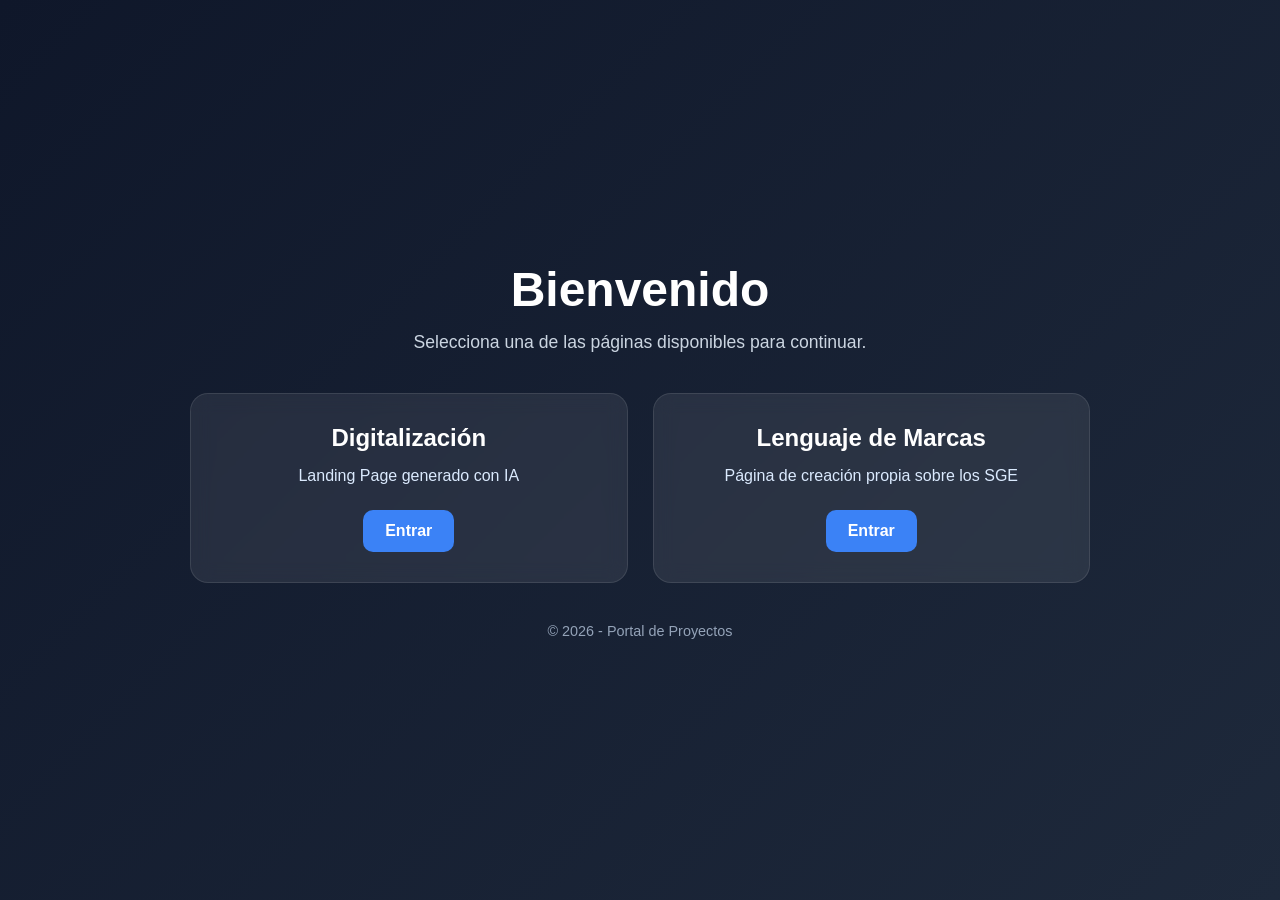
==== commit ba064dcf: "20-05 noche" ====
--- a/index.html
+++ b/index.html
@@ -1,16 +1,141 @@
+<!--Portal Principal generado con IA, pero que no cuenta para ningún proyecto-->
+</body>
+</html>
 <!DOCTYPE html>
 <html lang="es">
 <head>
-  <meta charset="UTF-8">
-  <title>Inicio</title>
+  <meta charset="UTF-8" />
+  <meta name="viewport" content="width=device-width, initial-scale=1.0" />
+  <title>Portal Principal</title>
+
+  <style>
+    * {
+      margin: 0;
+      padding: 0;
+      box-sizing: border-box;
+      font-family: Arial, sans-serif;
+    }
+
+    body {
+      min-height: 100vh;
+      background: linear-gradient(135deg, #0f172a, #1e293b);
+      display: flex;
+      justify-content: center;
+      align-items: center;
+      color: white;
+      padding: 20px;
+    }
+
+    .container {
+      width: 100%;
+      max-width: 900px;
+      text-align: center;
+    }
+
+    h1 {
+      font-size: 3rem;
+      margin-bottom: 15px;
+    }
+
+    p {
+      color: #cbd5e1;
+      margin-bottom: 40px;
+      font-size: 1.1rem;
+    }
+
+    .cards {
+      display: grid;
+      grid-template-columns: repeat(auto-fit, minmax(260px, 1fr));
+      gap: 25px;
+    }
+
+    .card {
+      background: rgba(255, 255, 255, 0.08);
+      border: 1px solid rgba(255, 255, 255, 0.1);
+      border-radius: 18px;
+      padding: 30px 25px;
+      backdrop-filter: blur(10px);
+      transition: transform 0.3s ease, background 0.3s ease;
+    }
+
+    .card:hover {
+      transform: translateY(-8px);
+      background: rgba(255, 255, 255, 0.12);
+    }
+
+    .card h2 {
+      margin-bottom: 15px;
+      font-size: 1.5rem;
+    }
+
+    .card p {
+      margin-bottom: 25px;
+      font-size: 1rem;
+      color: #dbeafe;
+    }
+
+    .btn {
+      display: inline-block;
+      text-decoration: none;
+      background: #3b82f6;
+      color: white;
+      padding: 12px 22px;
+      border-radius: 10px;
+      font-weight: bold;
+      transition: background 0.3s ease;
+    }
+
+    .btn:hover {
+      background: #2563eb;
+    }
+
+    footer {
+      margin-top: 40px;
+      color: #94a3b8;
+      font-size: 0.9rem;
+    }
+
+    @media (max-width: 600px) {
+      h1 {
+        font-size: 2.2rem;
+      }
+    }
+  </style>
 </head>
+
 <body>
 
-  <h1>Elige una página</h1>
+  <div class="container">
 
-  <a href="./Web_digitalizacion/index.html">Ir a Página de Digitalización</a>
-  <br><br>
-  <a href="./Web_lenguaje_marcas/index.html">Ir a Página de Lenguaje de Marcas</a>
+    <h1>Bienvenido</h1>
+    <p>Selecciona una de las páginas disponibles para continuar.</p>
+
+    <div class="cards">
+
+      <div class="card">
+        <h2>Digitalización</h2>
+        <p>Landing Page generado con IA</p>
+
+        <a class="btn" href="./Web_digitalizacion/index.html">
+          Entrar
+        </a>
+      </div>
+
+      <div class="card">
+        <h2>Lenguaje de Marcas</h2>
+        <p>Página de creación propia sobre los SGE</p>
+        <a class="btn" href="./Web_lenguaje_marcas/index.html">
+          Entrar
+        </a>
+      </div>
+
+    </div>
+
+    <footer>
+      © 2026 - Portal de Proyectos
+    </footer>
+
+  </div>
 
 </body>
 </html>
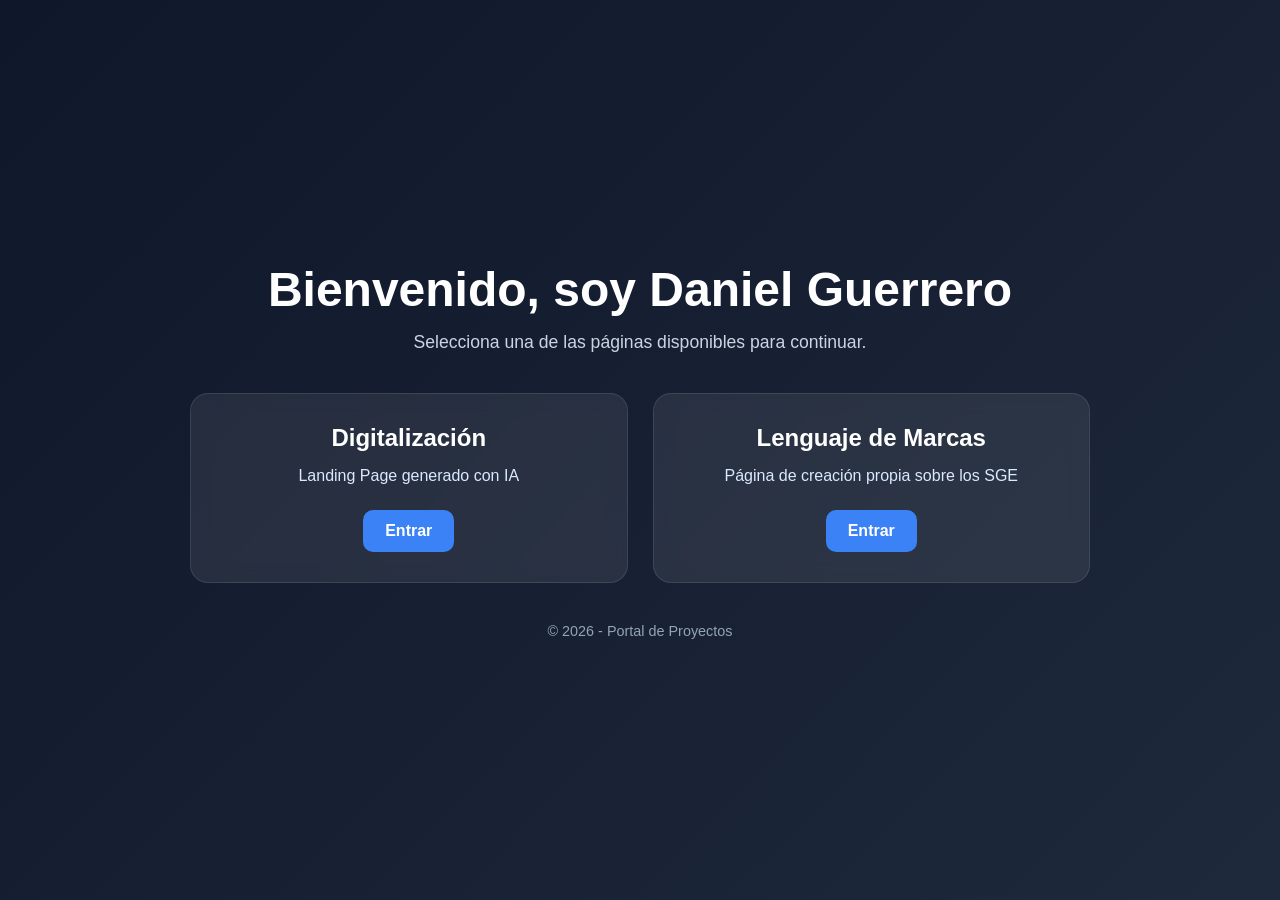
==== commit fb4c16eb: "modifica index principal" ====
--- a/index.html
+++ b/index.html
@@ -107,7 +107,7 @@
 
   <div class="container">
 
-    <h1>Bienvenido</h1>
+    <h1>Bienvenido, soy Daniel Guerrero</h1>
     <p>Selecciona una de las páginas disponibles para continuar.</p>
 
     <div class="cards">
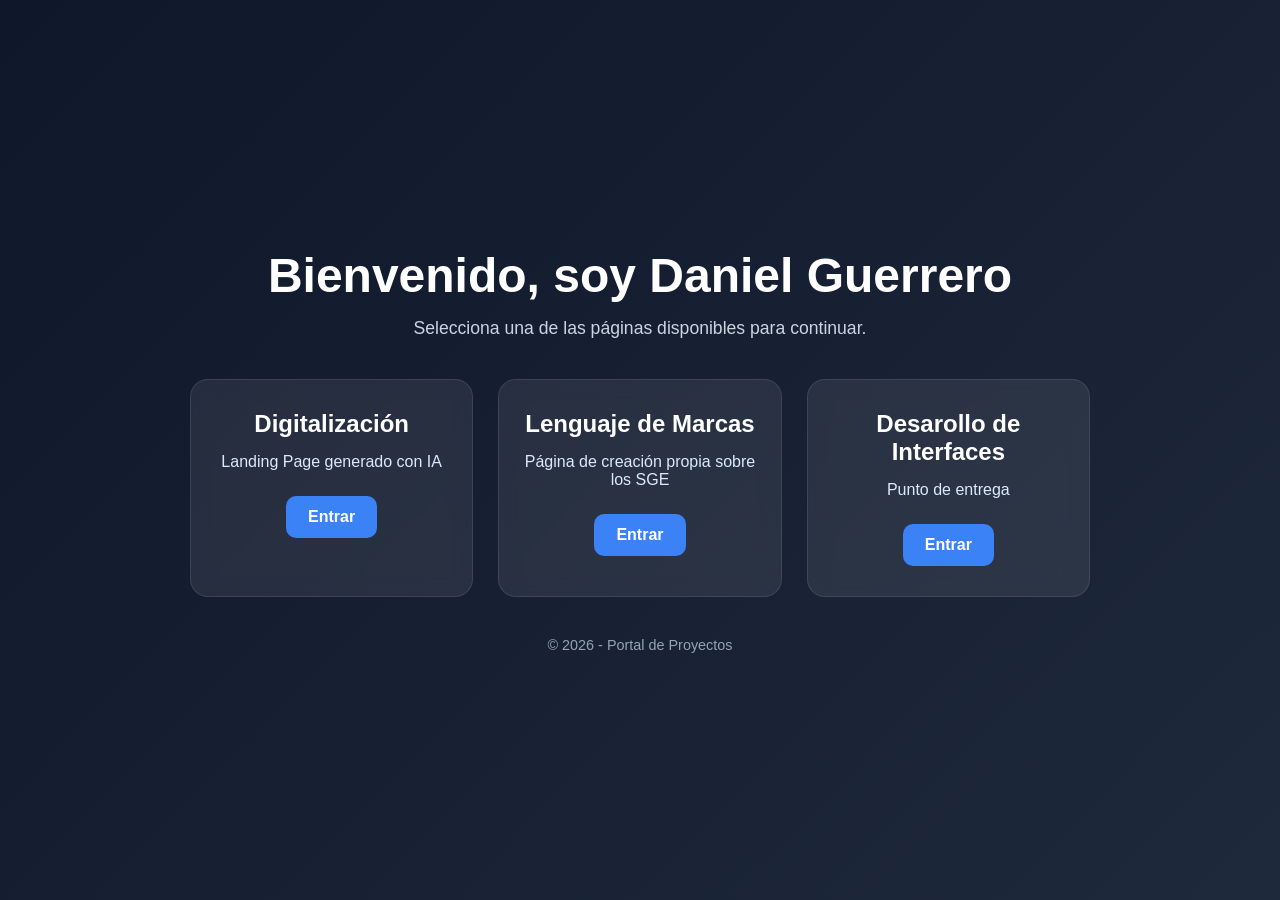
==== commit 73721863: "Se añade nueva asignatura" ====
--- a/index.html
+++ b/index.html
@@ -129,6 +129,14 @@
         </a>
       </div>
 
+      <div class="card">
+        <h2>Desarollo de Interfaces</h2>
+        <p>Punto de entrega</p>
+        <a class="btn" href="./Desarrollo_interfaces/index.html">
+          Entrar
+        </a>
+      </div>
+
     </div>
 
     <footer>
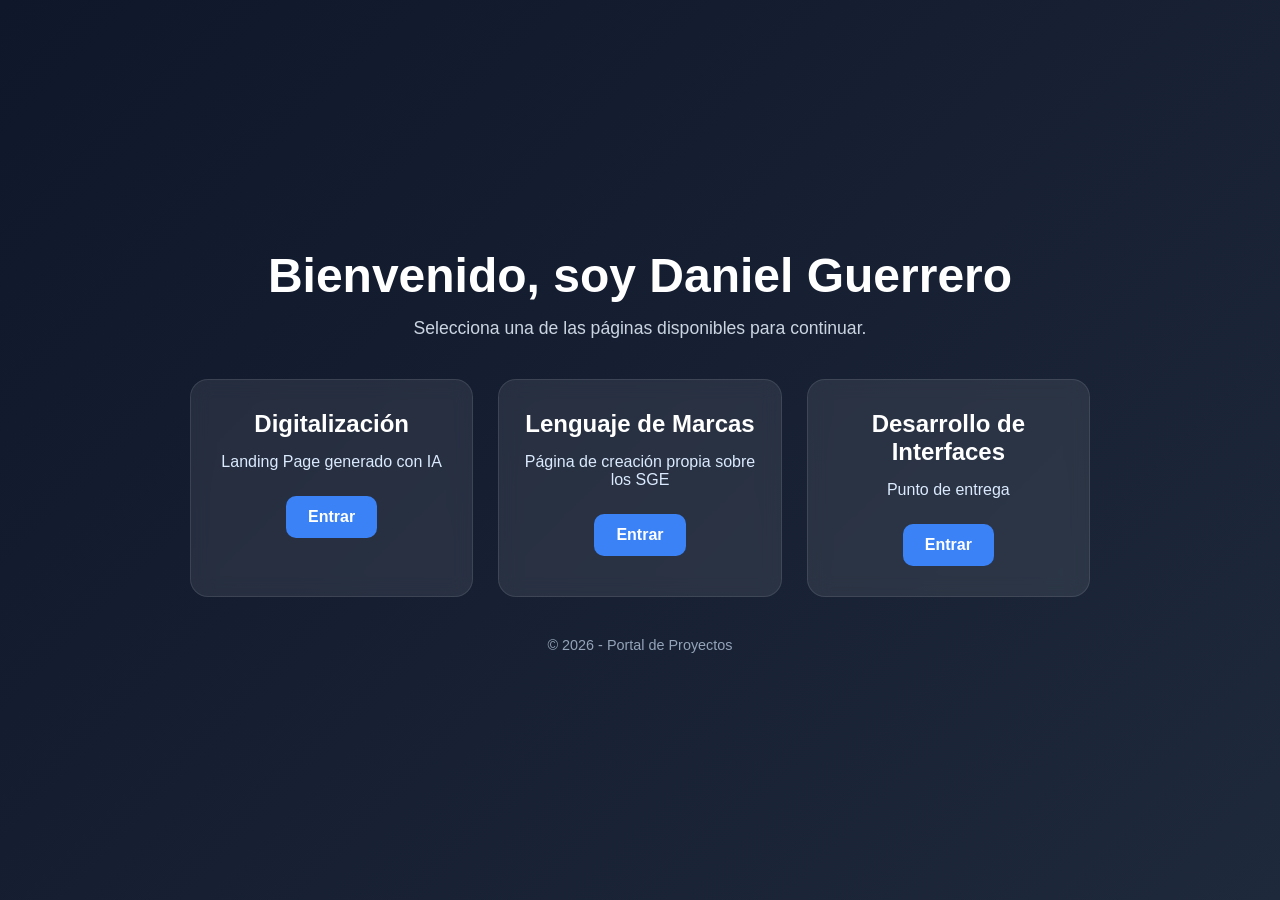
==== commit c62a758f: "Cambio en el portal principal" ====
--- a/index.html
+++ b/index.html
@@ -1,149 +1,155 @@
-<!--Portal Principal generado con IA, pero que no cuenta para ningún proyecto-->
-</body>
-</html>
+<!-- Portal Principal generado con IA, pero que no cuenta para ningún proyecto -->
+
 <!DOCTYPE html>
 <html lang="es">
+
 <head>
-  <meta charset="UTF-8" />
-  <meta name="viewport" content="width=device-width, initial-scale=1.0" />
-  <title>Portal Principal</title>
+    <meta charset="UTF-8" />
+    <meta name="viewport" content="width=device-width, initial-scale=1.0" />
 
-  <style>
-    * {
-      margin: 0;
-      padding: 0;
-      box-sizing: border-box;
-      font-family: Arial, sans-serif;
-    }
+    <title>Portal Principal</title>
 
-    body {
-      min-height: 100vh;
-      background: linear-gradient(135deg, #0f172a, #1e293b);
-      display: flex;
-      justify-content: center;
-      align-items: center;
-      color: white;
-      padding: 20px;
-    }
+    <style>
+        * {
+            margin: 0;
+            padding: 0;
+            box-sizing: border-box;
+            font-family: Arial, sans-serif;
+        }
 
-    .container {
-      width: 100%;
-      max-width: 900px;
-      text-align: center;
-    }
+        body {
+            min-height: 100vh;
+            background: linear-gradient(135deg, #0f172a, #1e293b);
+            display: flex;
+            justify-content: center;
+            align-items: center;
+            color: white;
+            padding: 20px;
+        }
 
-    h1 {
-      font-size: 3rem;
-      margin-bottom: 15px;
-    }
+        .container {
+            width: 100%;
+            max-width: 900px;
+            text-align: center;
+        }
 
-    p {
-      color: #cbd5e1;
-      margin-bottom: 40px;
-      font-size: 1.1rem;
-    }
+        h1 {
+            font-size: 3rem;
+            margin-bottom: 15px;
+        }
 
-    .cards {
-      display: grid;
-      grid-template-columns: repeat(auto-fit, minmax(260px, 1fr));
-      gap: 25px;
-    }
+        p {
+            color: #cbd5e1;
+            margin-bottom: 40px;
+            font-size: 1.1rem;
+        }
 
-    .card {
-      background: rgba(255, 255, 255, 0.08);
-      border: 1px solid rgba(255, 255, 255, 0.1);
-      border-radius: 18px;
-      padding: 30px 25px;
-      backdrop-filter: blur(10px);
-      transition: transform 0.3s ease, background 0.3s ease;
-    }
+        .cards {
+            display: grid;
+            grid-template-columns: repeat(auto-fit, minmax(260px, 1fr));
+            gap: 25px;
+        }
 
-    .card:hover {
-      transform: translateY(-8px);
-      background: rgba(255, 255, 255, 0.12);
-    }
+        .card {
+            background: rgba(255, 255, 255, 0.08);
+            border: 1px solid rgba(255, 255, 255, 0.1);
+            border-radius: 18px;
+            padding: 30px 25px;
+            backdrop-filter: blur(10px);
+            transition: transform 0.3s ease, background 0.3s ease;
+        }
 
-    .card h2 {
-      margin-bottom: 15px;
-      font-size: 1.5rem;
-    }
+        .card:hover {
+            transform: translateY(-8px);
+            background: rgba(255, 255, 255, 0.12);
+        }
 
-    .card p {
-      margin-bottom: 25px;
-      font-size: 1rem;
-      color: #dbeafe;
-    }
+        .card h2 {
+            margin-bottom: 15px;
+            font-size: 1.5rem;
+        }
 
-    .btn {
-      display: inline-block;
-      text-decoration: none;
-      background: #3b82f6;
-      color: white;
-      padding: 12px 22px;
-      border-radius: 10px;
-      font-weight: bold;
-      transition: background 0.3s ease;
-    }
+        .card p {
+            margin-bottom: 25px;
+            font-size: 1rem;
+            color: #dbeafe;
+        }
 
-    .btn:hover {
-      background: #2563eb;
-    }
+        .btn {
+            display: inline-block;
+            text-decoration: none;
+            background: #3b82f6;
+            color: white;
+            padding: 12px 22px;
+            border-radius: 10px;
+            font-weight: bold;
+            transition: background 0.3s ease;
+        }
 
-    footer {
-      margin-top: 40px;
-      color: #94a3b8;
-      font-size: 0.9rem;
-    }
+        .btn:hover {
+            background: #2563eb;
+        }
 
-    @media (max-width: 600px) {
-      h1 {
-        font-size: 2.2rem;
-      }
-    }
-  </style>
+        footer {
+            margin-top: 40px;
+            color: #94a3b8;
+            font-size: 0.9rem;
+        }
+
+        @media (max-width: 600px) {
+            h1 {
+                font-size: 2.2rem;
+            }
+        }
+    </style>
 </head>
 
 <body>
 
-  <div class="container">
+    <div class="container">
 
-    <h1>Bienvenido, soy Daniel Guerrero</h1>
-    <p>Selecciona una de las páginas disponibles para continuar.</p>
+        <h1>Bienvenido, soy Daniel Guerrero</h1>
 
-    <div class="cards">
+        <p>
+            Selecciona una de las páginas disponibles para continuar.
+        </p>
 
-      <div class="card">
-        <h2>Digitalización</h2>
-        <p>Landing Page generado con IA</p>
+        <div class="cards">
 
-        <a class="btn" href="./Web_digitalizacion/index.html">
-          Entrar
-        </a>
-      </div>
+            <div class="card">
+                <h2>Digitalización</h2>
+                <p>Landing Page generado con IA</p>
 
-      <div class="card">
-        <h2>Lenguaje de Marcas</h2>
-        <p>Página de creación propia sobre los SGE</p>
-        <a class="btn" href="./Web_lenguaje_marcas/index.html">
-          Entrar
-        </a>
-      </div>
+                <a class="btn" href="./Web_digitalizacion/index.html">
+                    Entrar
+                </a>
+            </div>
 
-      <div class="card">
-        <h2>Desarollo de Interfaces</h2>
-        <p>Punto de entrega</p>
-        <a class="btn" href="./Desarrollo_interfaces/index.html">
-          Entrar
-        </a>
-      </div>
+            <div class="card">
+                <h2>Lenguaje de Marcas</h2>
+                <p>Página de creación propia sobre los SGE</p>
+
+                <a class="btn" href="./Web_lenguaje_marcas/index.html">
+                    Entrar
+                </a>
+            </div>
+
+            <div class="card">
+                <h2>Desarrollo de Interfaces</h2>
+                <p>Punto de entrega</p>
+
+                <a class="btn" href="./Desarrollo_interfaces/index.html">
+                    Entrar
+                </a>
+            </div>
+
+        </div>
+
+        <footer>
+            © 2026 - Portal de Proyectos
+        </footer>
 
     </div>
 
-    <footer>
-      © 2026 - Portal de Proyectos
-    </footer>
-
-  </div>
-
 </body>
 </html>
